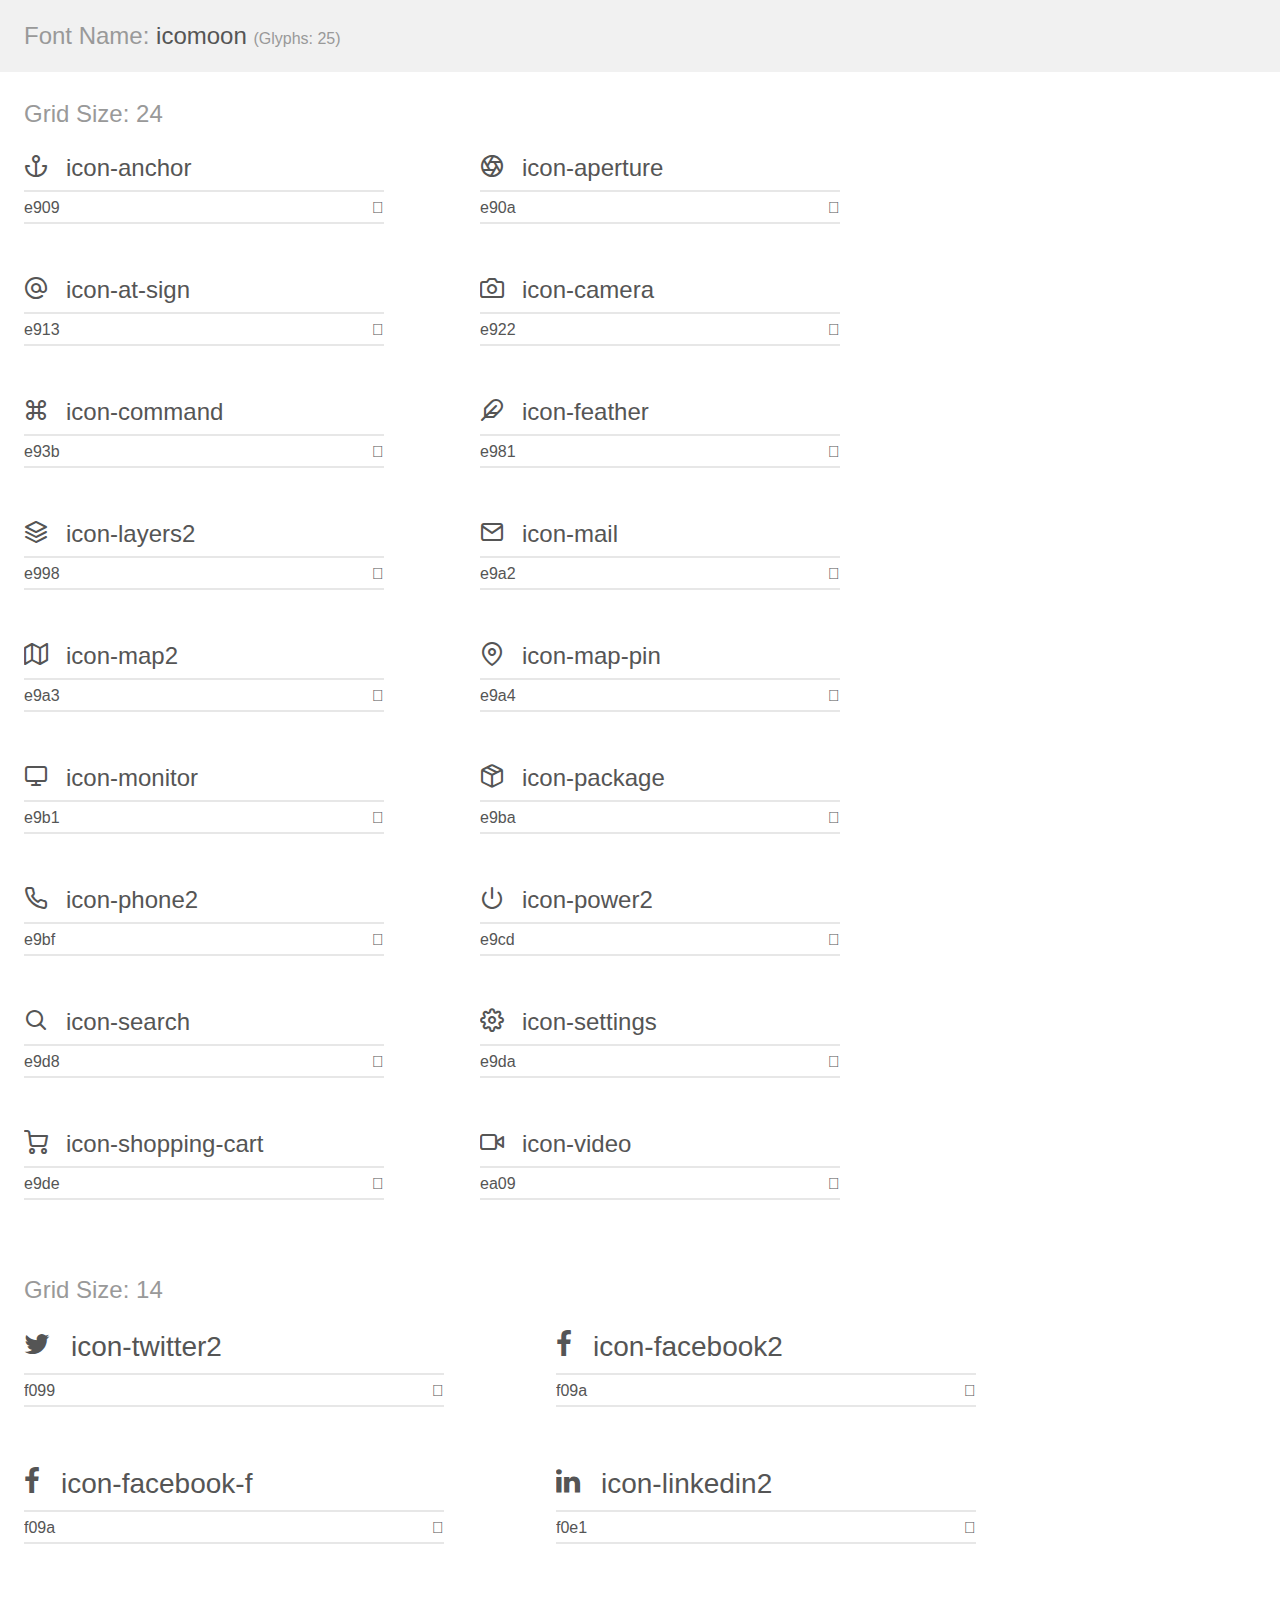
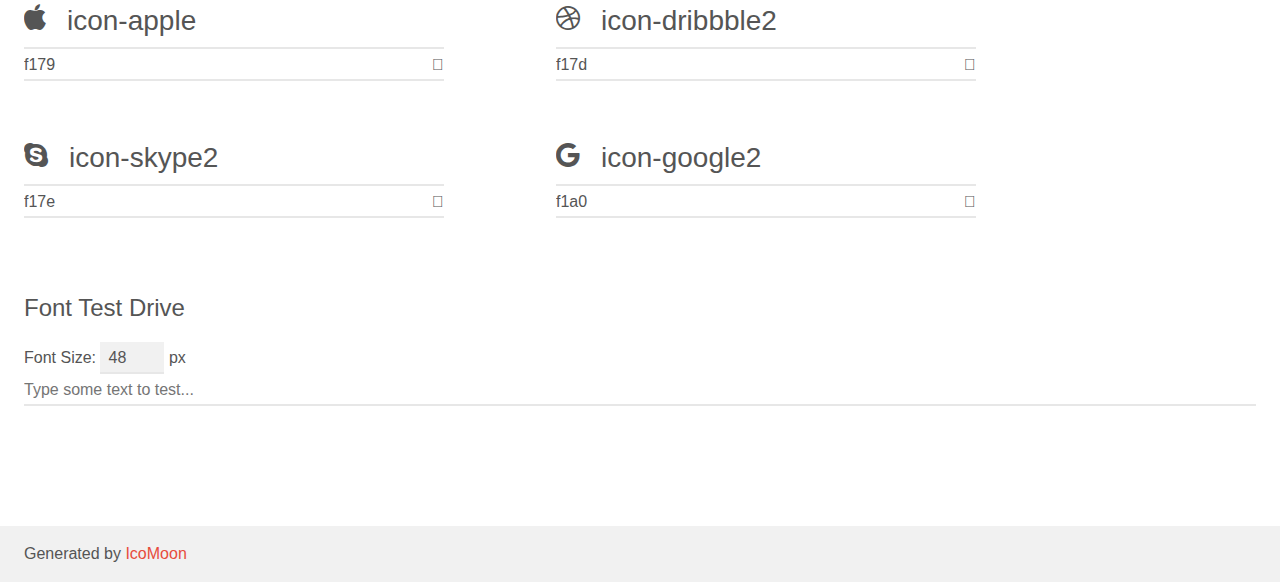
==== fonts/icomoon/demo.html @ 02287acc "V1 for website" ====
<!doctype html>
<html>
<head>
    <meta charset="utf-8">
    <title>IcoMoon Demo</title>
    <meta name="description" content="An Icon Font Generated By IcoMoon.io">
    <meta name="viewport" content="width=device-width, initial-scale=1">
    <link rel="stylesheet" href="demo-files/demo.css">
    <link rel="stylesheet" href="style.css"></head>
<body>
    <div class="bgc1 clearfix">
        <h1 class="mhmm mvm"><span class="fgc1">Font Name:</span> icomoon <small class="fgc1">(Glyphs:&nbsp;25)</small></h1>
    </div>
    <div class="clearfix mhl ptl">
        <h1 class="mvm mtn fgc1">Grid Size: 24</h1>
        <div class="glyph fs1">
            <div class="clearfix bshadow0 pbs">
                <span class="icon-anchor">
                
                </span>
                <span class="mls"> icon-anchor</span>
            </div>
            <fieldset class="fs0 size1of1 clearfix hidden-false">
                <input type="text" readonly value="e909" class="unit size1of2" />
                <input type="text" maxlength="1" readonly value="&#xe909;" class="unitRight size1of2 talign-right" />
            </fieldset>
            <div class="fs0 bshadow0 clearfix hidden-true">
                <span class="unit pvs fgc1">liga: </span>
                <input type="text" readonly value="" class="liga unitRight" />
            </div>
        </div>
        <div class="glyph fs1">
            <div class="clearfix bshadow0 pbs">
                <span class="icon-aperture">
                
                </span>
                <span class="mls"> icon-aperture</span>
            </div>
            <fieldset class="fs0 size1of1 clearfix hidden-false">
                <input type="text" readonly value="e90a" class="unit size1of2" />
                <input type="text" maxlength="1" readonly value="&#xe90a;" class="unitRight size1of2 talign-right" />
            </fieldset>
            <div class="fs0 bshadow0 clearfix hidden-true">
                <span class="unit pvs fgc1">liga: </span>
                <input type="text" readonly value="" class="liga unitRight" />
            </div>
        </div>
        <div class="glyph fs1">
            <div class="clearfix bshadow0 pbs">
                <span class="icon-at-sign">
                
                </span>
                <span class="mls"> icon-at-sign</span>
            </div>
            <fieldset class="fs0 size1of1 clearfix hidden-false">
                <input type="text" readonly value="e913" class="unit size1of2" />
                <input type="text" maxlength="1" readonly value="&#xe913;" class="unitRight size1of2 talign-right" />
            </fieldset>
            <div class="fs0 bshadow0 clearfix hidden-true">
                <span class="unit pvs fgc1">liga: </span>
                <input type="text" readonly value="" class="liga unitRight" />
            </div>
        </div>
        <div class="glyph fs1">
            <div class="clearfix bshadow0 pbs">
                <span class="icon-camera">
                
                </span>
                <span class="mls"> icon-camera</span>
            </div>
            <fieldset class="fs0 size1of1 clearfix hidden-false">
                <input type="text" readonly value="e922" class="unit size1of2" />
                <input type="text" maxlength="1" readonly value="&#xe922;" class="unitRight size1of2 talign-right" />
            </fieldset>
            <div class="fs0 bshadow0 clearfix hidden-true">
                <span class="unit pvs fgc1">liga: </span>
                <input type="text" readonly value="" class="liga unitRight" />
            </div>
        </div>
        <div class="glyph fs1">
            <div class="clearfix bshadow0 pbs">
                <span class="icon-command">
                
                </span>
                <span class="mls"> icon-command</span>
            </div>
            <fieldset class="fs0 size1of1 clearfix hidden-false">
                <input type="text" readonly value="e93b" class="unit size1of2" />
                <input type="text" maxlength="1" readonly value="&#xe93b;" class="unitRight size1of2 talign-right" />
            </fieldset>
            <div class="fs0 bshadow0 clearfix hidden-true">
                <span class="unit pvs fgc1">liga: </span>
                <input type="text" readonly value="" class="liga unitRight" />
            </div>
        </div>
        <div class="glyph fs1">
            <div class="clearfix bshadow0 pbs">
                <span class="icon-feather">
                
                </span>
                <span class="mls"> icon-feather</span>
            </div>
            <fieldset class="fs0 size1of1 clearfix hidden-false">
                <input type="text" readonly value="e981" class="unit size1of2" />
                <input type="text" maxlength="1" readonly value="&#xe981;" class="unitRight size1of2 talign-right" />
            </fieldset>
            <div class="fs0 bshadow0 clearfix hidden-true">
                <span class="unit pvs fgc1">liga: </span>
                <input type="text" readonly value="" class="liga unitRight" />
            </div>
        </div>
        <div class="glyph fs1">
            <div class="clearfix bshadow0 pbs">
                <span class="icon-layers2">
                
                </span>
                <span class="mls"> icon-layers2</span>
            </div>
            <fieldset class="fs0 size1of1 clearfix hidden-false">
                <input type="text" readonly value="e998" class="unit size1of2" />
                <input type="text" maxlength="1" readonly value="&#xe998;" class="unitRight size1of2 talign-right" />
            </fieldset>
            <div class="fs0 bshadow0 clearfix hidden-true">
                <span class="unit pvs fgc1">liga: </span>
                <input type="text" readonly value="" class="liga unitRight" />
            </div>
        </div>
        <div class="glyph fs1">
            <div class="clearfix bshadow0 pbs">
                <span class="icon-mail">
                
                </span>
                <span class="mls"> icon-mail</span>
            </div>
            <fieldset class="fs0 size1of1 clearfix hidden-false">
                <input type="text" readonly value="e9a2" class="unit size1of2" />
                <input type="text" maxlength="1" readonly value="&#xe9a2;" class="unitRight size1of2 talign-right" />
            </fieldset>
            <div class="fs0 bshadow0 clearfix hidden-true">
                <span class="unit pvs fgc1">liga: </span>
                <input type="text" readonly value="" class="liga unitRight" />
            </div>
        </div>
        <div class="glyph fs1">
            <div class="clearfix bshadow0 pbs">
                <span class="icon-map2">
                
                </span>
                <span class="mls"> icon-map2</span>
            </div>
            <fieldset class="fs0 size1of1 clearfix hidden-false">
                <input type="text" readonly value="e9a3" class="unit size1of2" />
                <input type="text" maxlength="1" readonly value="&#xe9a3;" class="unitRight size1of2 talign-right" />
            </fieldset>
            <div class="fs0 bshadow0 clearfix hidden-true">
                <span class="unit pvs fgc1">liga: </span>
                <input type="text" readonly value="" class="liga unitRight" />
            </div>
        </div>
        <div class="glyph fs1">
            <div class="clearfix bshadow0 pbs">
                <span class="icon-map-pin">
                
                </span>
                <span class="mls"> icon-map-pin</span>
            </div>
            <fieldset class="fs0 size1of1 clearfix hidden-false">
                <input type="text" readonly value="e9a4" class="unit size1of2" />
                <input type="text" maxlength="1" readonly value="&#xe9a4;" class="unitRight size1of2 talign-right" />
            </fieldset>
            <div class="fs0 bshadow0 clearfix hidden-true">
                <span class="unit pvs fgc1">liga: </span>
                <input type="text" readonly value="" class="liga unitRight" />
            </div>
        </div>
        <div class="glyph fs1">
            <div class="clearfix bshadow0 pbs">
                <span class="icon-monitor">
                
                </span>
                <span class="mls"> icon-monitor</span>
            </div>
            <fieldset class="fs0 size1of1 clearfix hidden-false">
                <input type="text" readonly value="e9b1" class="unit size1of2" />
                <input type="text" maxlength="1" readonly value="&#xe9b1;" class="unitRight size1of2 talign-right" />
            </fieldset>
            <div class="fs0 bshadow0 clearfix hidden-true">
                <span class="unit pvs fgc1">liga: </span>
                <input type="text" readonly value="" class="liga unitRight" />
            </div>
        </div>
        <div class="glyph fs1">
            <div class="clearfix bshadow0 pbs">
                <span class="icon-package">
                
                </span>
                <span class="mls"> icon-package</span>
            </div>
            <fieldset class="fs0 size1of1 clearfix hidden-false">
                <input type="text" readonly value="e9ba" class="unit size1of2" />
                <input type="text" maxlength="1" readonly value="&#xe9ba;" class="unitRight size1of2 talign-right" />
            </fieldset>
            <div class="fs0 bshadow0 clearfix hidden-true">
                <span class="unit pvs fgc1">liga: </span>
                <input type="text" readonly value="" class="liga unitRight" />
            </div>
        </div>
        <div class="glyph fs1">
            <div class="clearfix bshadow0 pbs">
                <span class="icon-phone2">
                
                </span>
                <span class="mls"> icon-phone2</span>
            </div>
            <fieldset class="fs0 size1of1 clearfix hidden-false">
                <input type="text" readonly value="e9bf" class="unit size1of2" />
                <input type="text" maxlength="1" readonly value="&#xe9bf;" class="unitRight size1of2 talign-right" />
            </fieldset>
            <div class="fs0 bshadow0 clearfix hidden-true">
                <span class="unit pvs fgc1">liga: </span>
                <input type="text" readonly value="" class="liga unitRight" />
            </div>
        </div>
        <div class="glyph fs1">
            <div class="clearfix bshadow0 pbs">
                <span class="icon-power2">
                
                </span>
                <span class="mls"> icon-power2</span>
            </div>
            <fieldset class="fs0 size1of1 clearfix hidden-false">
                <input type="text" readonly value="e9cd" class="unit size1of2" />
                <input type="text" maxlength="1" readonly value="&#xe9cd;" class="unitRight size1of2 talign-right" />
            </fieldset>
            <div class="fs0 bshadow0 clearfix hidden-true">
                <span class="unit pvs fgc1">liga: </span>
                <input type="text" readonly value="" class="liga unitRight" />
            </div>
        </div>
        <div class="glyph fs1">
            <div class="clearfix bshadow0 pbs">
                <span class="icon-search">
                
                </span>
                <span class="mls"> icon-search</span>
            </div>
            <fieldset class="fs0 size1of1 clearfix hidden-false">
                <input type="text" readonly value="e9d8" class="unit size1of2" />
                <input type="text" maxlength="1" readonly value="&#xe9d8;" class="unitRight size1of2 talign-right" />
            </fieldset>
            <div class="fs0 bshadow0 clearfix hidden-true">
                <span class="unit pvs fgc1">liga: </span>
                <input type="text" readonly value="" class="liga unitRight" />
            </div>
        </div>
        <div class="glyph fs1">
            <div class="clearfix bshadow0 pbs">
                <span class="icon-settings">
                
                </span>
                <span class="mls"> icon-settings</span>
            </div>
            <fieldset class="fs0 size1of1 clearfix hidden-false">
                <input type="text" readonly value="e9da" class="unit size1of2" />
                <input type="text" maxlength="1" readonly value="&#xe9da;" class="unitRight size1of2 talign-right" />
            </fieldset>
            <div class="fs0 bshadow0 clearfix hidden-true">
                <span class="unit pvs fgc1">liga: </span>
                <input type="text" readonly value="" class="liga unitRight" />
            </div>
        </div>
        <div class="glyph fs1">
            <div class="clearfix bshadow0 pbs">
                <span class="icon-shopping-cart">
                
                </span>
                <span class="mls"> icon-shopping-cart</span>
            </div>
            <fieldset class="fs0 size1of1 clearfix hidden-false">
                <input type="text" readonly value="e9de" class="unit size1of2" />
                <input type="text" maxlength="1" readonly value="&#xe9de;" class="unitRight size1of2 talign-right" />
            </fieldset>
            <div class="fs0 bshadow0 clearfix hidden-true">
                <span class="unit pvs fgc1">liga: </span>
                <input type="text" readonly value="" class="liga unitRight" />
            </div>
        </div>
        <div class="glyph fs1">
            <div class="clearfix bshadow0 pbs">
                <span class="icon-video">
                
                </span>
                <span class="mls"> icon-video</span>
            </div>
            <fieldset class="fs0 size1of1 clearfix hidden-false">
                <input type="text" readonly value="ea09" class="unit size1of2" />
                <input type="text" maxlength="1" readonly value="&#xea09;" class="unitRight size1of2 talign-right" />
            </fieldset>
            <div class="fs0 bshadow0 clearfix hidden-true">
                <span class="unit pvs fgc1">liga: </span>
                <input type="text" readonly value="" class="liga unitRight" />
            </div>
        </div>
    </div>
    <div class="clearfix mhl ptl">
        <h1 class="mvm mtn fgc1">Grid Size: 14</h1>
        <div class="glyph fs2">
            <div class="clearfix bshadow0 pbs">
                <span class="icon-twitter2">
                
                </span>
                <span class="mls"> icon-twitter2</span>
            </div>
            <fieldset class="fs0 size1of1 clearfix hidden-false">
                <input type="text" readonly value="f099" class="unit size1of2" />
                <input type="text" maxlength="1" readonly value="&#xf099;" class="unitRight size1of2 talign-right" />
            </fieldset>
            <div class="fs0 bshadow0 clearfix hidden-true">
                <span class="unit pvs fgc1">liga: </span>
                <input type="text" readonly value="" class="liga unitRight" />
            </div>
        </div>
        <div class="glyph fs2">
            <div class="clearfix bshadow0 pbs">
                <span class="icon-facebook2">
                
                </span>
                <span class="mls"> icon-facebook2</span>
            </div>
            <fieldset class="fs0 size1of1 clearfix hidden-false">
                <input type="text" readonly value="f09a" class="unit size1of2" />
                <input type="text" maxlength="1" readonly value="&#xf09a;" class="unitRight size1of2 talign-right" />
            </fieldset>
            <div class="fs0 bshadow0 clearfix hidden-true">
                <span class="unit pvs fgc1">liga: </span>
                <input type="text" readonly value="" class="liga unitRight" />
            </div>
        </div>
        <div class="glyph fs2">
            <div class="clearfix bshadow0 pbs">
                <span class="icon-facebook-f">
                
                </span>
                <span class="mls"> icon-facebook-f</span>
            </div>
            <fieldset class="fs0 size1of1 clearfix hidden-false">
                <input type="text" readonly value="f09a" class="unit size1of2" />
                <input type="text" maxlength="1" readonly value="&#xf09a;" class="unitRight size1of2 talign-right" />
            </fieldset>
            <div class="fs0 bshadow0 clearfix hidden-true">
                <span class="unit pvs fgc1">liga: </span>
                <input type="text" readonly value="" class="liga unitRight" />
            </div>
        </div>
        <div class="glyph fs2">
            <div class="clearfix bshadow0 pbs">
                <span class="icon-linkedin2">
                
                </span>
                <span class="mls"> icon-linkedin2</span>
            </div>
            <fieldset class="fs0 size1of1 clearfix hidden-false">
                <input type="text" readonly value="f0e1" class="unit size1of2" />
                <input type="text" maxlength="1" readonly value="&#xf0e1;" class="unitRight size1of2 talign-right" />
            </fieldset>
            <div class="fs0 bshadow0 clearfix hidden-true">
                <span class="unit pvs fgc1">liga: </span>
                <input type="text" readonly value="" class="liga unitRight" />
            </div>
        </div>
        <div class="glyph fs2">
            <div class="clearfix bshadow0 pbs">
                <span class="icon-apple">
                
                </span>
                <span class="mls"> icon-apple</span>
            </div>
            <fieldset class="fs0 size1of1 clearfix hidden-false">
                <input type="text" readonly value="f179" class="unit size1of2" />
                <input type="text" maxlength="1" readonly value="&#xf179;" class="unitRight size1of2 talign-right" />
            </fieldset>
            <div class="fs0 bshadow0 clearfix hidden-true">
                <span class="unit pvs fgc1">liga: </span>
                <input type="text" readonly value="" class="liga unitRight" />
            </div>
        </div>
        <div class="glyph fs2">
            <div class="clearfix bshadow0 pbs">
                <span class="icon-dribbble2">
                
                </span>
                <span class="mls"> icon-dribbble2</span>
            </div>
            <fieldset class="fs0 size1of1 clearfix hidden-false">
                <input type="text" readonly value="f17d" class="unit size1of2" />
                <input type="text" maxlength="1" readonly value="&#xf17d;" class="unitRight size1of2 talign-right" />
            </fieldset>
            <div class="fs0 bshadow0 clearfix hidden-true">
                <span class="unit pvs fgc1">liga: </span>
                <input type="text" readonly value="" class="liga unitRight" />
            </div>
        </div>
        <div class="glyph fs2">
            <div class="clearfix bshadow0 pbs">
                <span class="icon-skype2">
                
                </span>
                <span class="mls"> icon-skype2</span>
            </div>
            <fieldset class="fs0 size1of1 clearfix hidden-false">
                <input type="text" readonly value="f17e" class="unit size1of2" />
                <input type="text" maxlength="1" readonly value="&#xf17e;" class="unitRight size1of2 talign-right" />
            </fieldset>
            <div class="fs0 bshadow0 clearfix hidden-true">
                <span class="unit pvs fgc1">liga: </span>
                <input type="text" readonly value="" class="liga unitRight" />
            </div>
        </div>
        <div class="glyph fs2">
            <div class="clearfix bshadow0 pbs">
                <span class="icon-google2">
                
                </span>
                <span class="mls"> icon-google2</span>
            </div>
            <fieldset class="fs0 size1of1 clearfix hidden-false">
                <input type="text" readonly value="f1a0" class="unit size1of2" />
                <input type="text" maxlength="1" readonly value="&#xf1a0;" class="unitRight size1of2 talign-right" />
            </fieldset>
            <div class="fs0 bshadow0 clearfix hidden-true">
                <span class="unit pvs fgc1">liga: </span>
                <input type="text" readonly value="" class="liga unitRight" />
            </div>
        </div>
    </div>

    <!--[if gt IE 8]><!-->
    <div class="mhl clearfix mbl">
        <h1>Font Test Drive</h1>
        <label>
            Font Size: <input id="fontSize" type="number" class="textbox0 mbm"
            min="8" value="48" />
            px
        </label>
        <input id="testText" type="text" class="phl size1of1 mvl"
        placeholder="Type some text to test..." value=""/>
        <div id="testDrive" class="icon-">&nbsp;
        </div>
    </div>
    <!--<![endif]-->
    <div class="bgc1 clearfix">
        <p class="mhl">Generated by <a href="https://icomoon.io/app">IcoMoon</a></p>
    </div>

    <script src="demo-files/demo.js"></script>
</body>
</html>
---- fonts/icomoon/demo-files/demo.css ----
body {
  padding: 0;
  margin: 0;
  font-family: sans-serif;
  font-size: 1em;
  line-height: 1.5;
  color: #555;
  background: #fff;
}
h1 {
  font-size: 1.5em;
  font-weight: normal;
}
small {
  font-size: .66666667em;
}
a {
  color: #e74c3c;
  text-decoration: none;
}
a:hover, a:focus {
  box-shadow: 0 1px #e74c3c;
}
.bshadow0, input {
  box-shadow: inset 0 -2px #e7e7e7;
}
input:hover {
  box-shadow: inset 0 -2px #ccc;
}
input, fieldset {
  font-family: sans-serif;
  font-size: 1em;
  margin: 0;
  padding: 0;
  border: 0;
}
input {
  color: inherit;
  line-height: 1.5;
  height: 1.5em;
  padding: .25em 0;
}
input:focus {
  outline: none;
  box-shadow: inset 0 -2px #449fdb;
}
.glyph {
  font-size: 16px;
  width: 15em;
  padding-bottom: 1em;
  margin-right: 4em;
  margin-bottom: 1em;
  float: left;
  overflow: hidden;
}
.liga {
  width: 80%;
  width: calc(100% - 2.5em);
}
.talign-right {
  text-align: right;
}
.talign-center {
  text-align: center;
}
.bgc1 {
  background: #f1f1f1;
}
.fgc1 {
  color: #999;
}
.fgc0 {
  color: #000;
}
p {
  margin-top: 1em;
  margin-bottom: 1em;
}
.mvm {
  margin-top: .75em;
  margin-bottom: .75em;
}
.mtn {
  margin-top: 0;
}
.mtl, .mal {
  margin-top: 1.5em;
}
.mbl, .mal {
  margin-bottom: 1.5em;
}
.mal, .mhl {
  margin-left: 1.5em;
  margin-right: 1.5em;
}
.mhmm {
  margin-left: 1em;
  margin-right: 1em;
}
.mls {
  margin-left: .25em;
}
.ptl {
  padding-top: 1.5em;
}
.pbs, .pvs {
  padding-bottom: .25em;
}
.pvs, .pts {
  padding-top: .25em;
}
.unit {
  float: left;
}
.unitRight {
  float: right;
}
.size1of2 {
  width: 50%;
}
.size1of1 {
  width: 100%;
}
.clearfix:before, .clearfix:after {
  content: " ";
  display: table;
}
.clearfix:after {
  clear: both;
}
.hidden-true {
  display: none;
}
.textbox0 {
  width: 3em;
  background: #f1f1f1;
  padding: .25em .5em;
  line-height: 1.5;
  height: 1.5em;
}
#testDrive {
  display: block;
  padding-top: 24px;
  line-height: 1.5;
}
.fs0 {
  font-size: 16px;
}
.fs1 {
  font-size: 24px;
}
.fs2 {
  font-size: 28px;
}
---- fonts/icomoon/style.css ----
@font-face {
  font-family: 'icomoon';
  src:  url('fonts/icomoon.eot?f194zt');
  src:  url('fonts/icomoon.eot?f194zt#iefix') format('embedded-opentype'),
    url('fonts/icomoon.ttf?f194zt') format('truetype'),
    url('fonts/icomoon.woff?f194zt') format('woff'),
    url('fonts/icomoon.svg?f194zt#icomoon') format('svg');
  font-weight: normal;
  font-style: normal;
}

[class^="icon-"], [class*=" icon-"] {
  /* use !important to prevent issues with browser extensions that change fonts */
  font-family: 'icomoon' !important;
  speak: none;
  font-style: normal;
  font-weight: normal;
  font-variant: normal;
  text-transform: none;
  line-height: 1;

  /* Better Font Rendering =========== */
  -webkit-font-smoothing: antialiased;
  -moz-osx-font-smoothing: grayscale;
}

.icon-anchor:before {
  content: "\e909";
}
.icon-aperture:before {
  content: "\e90a";
}
.icon-at-sign:before {
  content: "\e913";
}
.icon-camera:before {
  content: "\e922";
}
.icon-command:before {
  content: "\e93b";
}
.icon-feather:before {
  content: "\e981";
}
.icon-layers2:before {
  content: "\e998";
}
.icon-mail:before {
  content: "\e9a2";
}
.icon-map2:before {
  content: "\e9a3";
}
.icon-map-pin:before {
  content: "\e9a4";
}
.icon-monitor:before {
  content: "\e9b1";
}
.icon-package:before {
  content: "\e9ba";
}
.icon-phone2:before {
  content: "\e9bf";
}
.icon-power2:before {
  content: "\e9cd";
}
.icon-search:before {
  content: "\e9d8";
}
.icon-settings:before {
  content: "\e9da";
}
.icon-shopping-cart:before {
  content: "\e9de";
}
.icon-video:before {
  content: "\ea09";
}
.icon-twitter2:before {
  content: "\f099";
}
.icon-facebook2:before {
  content: "\f09a";
}
.icon-facebook-f:before {
  content: "\f09a";
}
.icon-linkedin2:before {
  content: "\f0e1";
}
.icon-apple:before {
  content: "\f179";
}
.icon-dribbble2:before {
  content: "\f17d";
}
.icon-skype2:before {
  content: "\f17e";
}
.icon-google2:before {
  content: "\f1a0";
}

.icon-heart:before{
  content:"\f004";
}
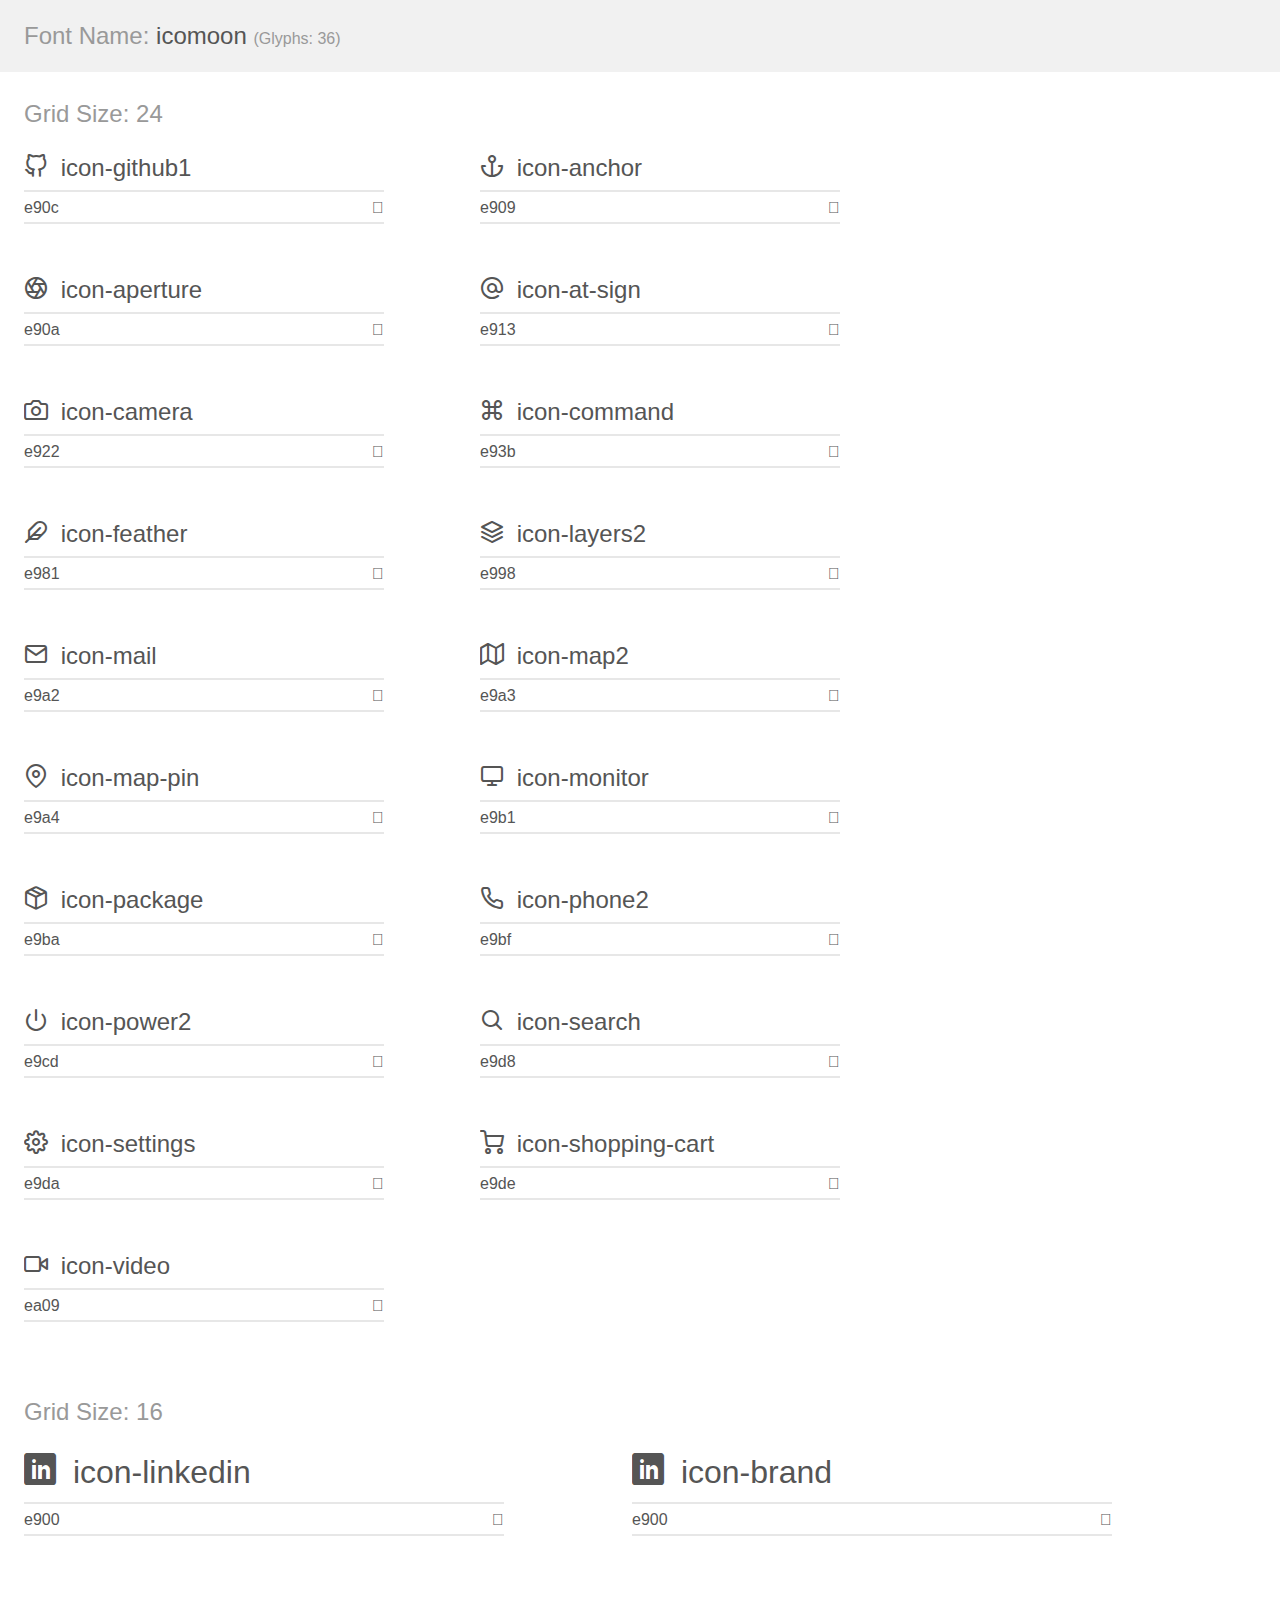
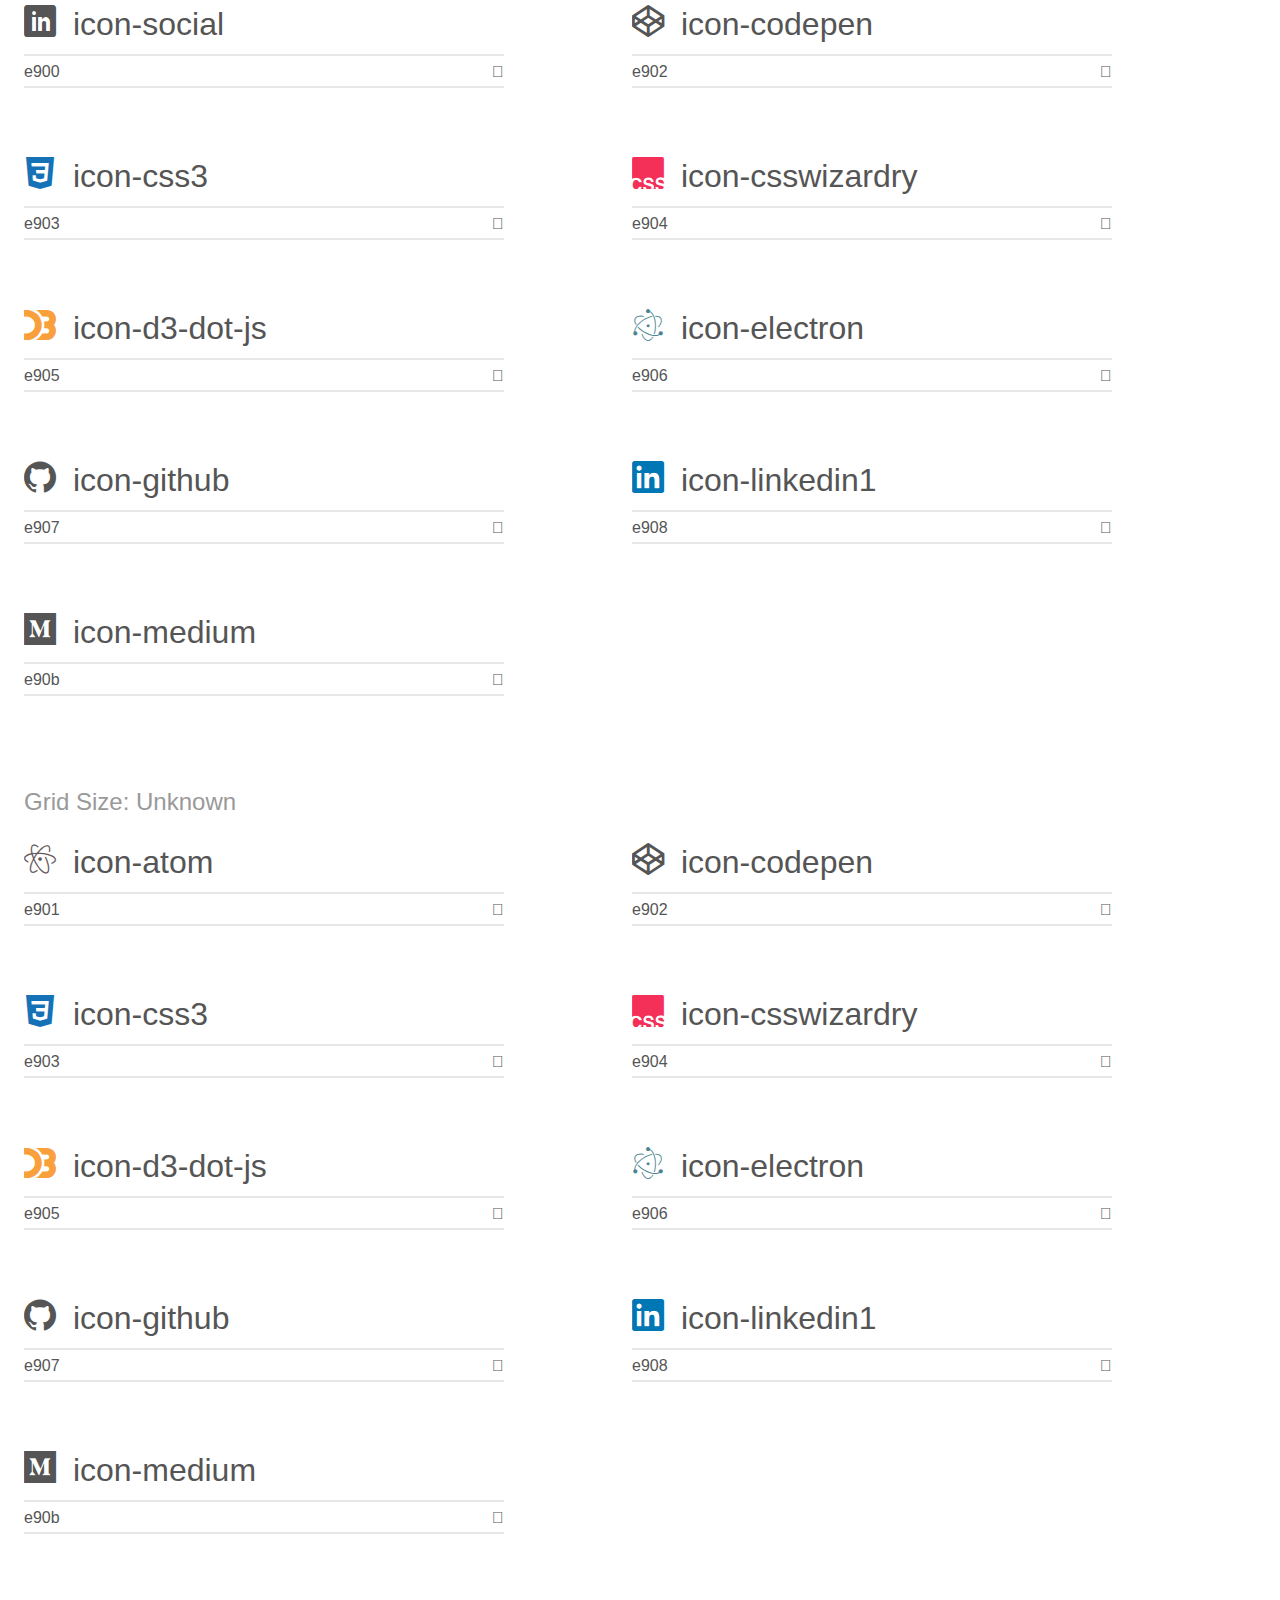
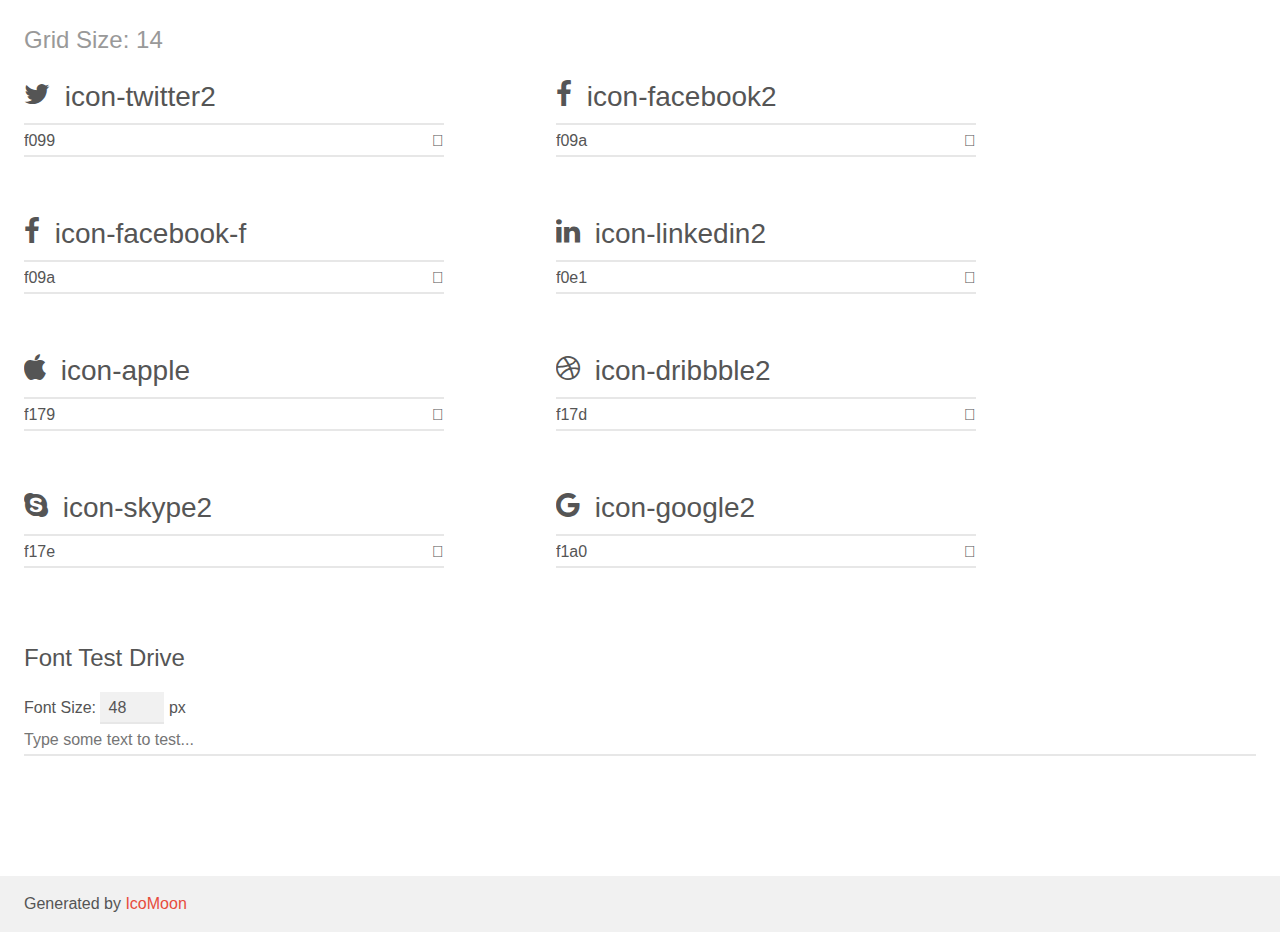
==== commit 4372f008: "Commit for icon update" ====
--- a/fonts/icomoon/demo.html
+++ b/fonts/icomoon/demo.html
@@ -9,15 +9,27 @@
     <link rel="stylesheet" href="style.css"></head>
 <body>
     <div class="bgc1 clearfix">
-        <h1 class="mhmm mvm"><span class="fgc1">Font Name:</span> icomoon <small class="fgc1">(Glyphs:&nbsp;25)</small></h1>
+        <h1 class="mhmm mvm"><span class="fgc1">Font Name:</span> icomoon <small class="fgc1">(Glyphs:&nbsp;36)</small></h1>
     </div>
     <div class="clearfix mhl ptl">
         <h1 class="mvm mtn fgc1">Grid Size: 24</h1>
         <div class="glyph fs1">
             <div class="clearfix bshadow0 pbs">
-                <span class="icon-anchor">
-                
-                </span>
+                <span class="icon-github1"></span>
+                <span class="mls"> icon-github1</span>
+            </div>
+            <fieldset class="fs0 size1of1 clearfix hidden-false">
+                <input type="text" readonly value="e90c" class="unit size1of2" />
+                <input type="text" maxlength="1" readonly value="&#xe90c;" class="unitRight size1of2 talign-right" />
+            </fieldset>
+            <div class="fs0 bshadow0 clearfix hidden-true">
+                <span class="unit pvs fgc1">liga: </span>
+                <input type="text" readonly value="" class="liga unitRight" />
+            </div>
+        </div>
+        <div class="glyph fs1">
+            <div class="clearfix bshadow0 pbs">
+                <span class="icon-anchor"></span>
                 <span class="mls"> icon-anchor</span>
             </div>
             <fieldset class="fs0 size1of1 clearfix hidden-false">
@@ -31,9 +43,7 @@
         </div>
         <div class="glyph fs1">
             <div class="clearfix bshadow0 pbs">
-                <span class="icon-aperture">
-                
-                </span>
+                <span class="icon-aperture"></span>
                 <span class="mls"> icon-aperture</span>
             </div>
             <fieldset class="fs0 size1of1 clearfix hidden-false">
@@ -47,9 +57,7 @@
         </div>
         <div class="glyph fs1">
             <div class="clearfix bshadow0 pbs">
-                <span class="icon-at-sign">
-                
-                </span>
+                <span class="icon-at-sign"></span>
                 <span class="mls"> icon-at-sign</span>
             </div>
             <fieldset class="fs0 size1of1 clearfix hidden-false">
@@ -63,9 +71,7 @@
         </div>
         <div class="glyph fs1">
             <div class="clearfix bshadow0 pbs">
-                <span class="icon-camera">
-                
-                </span>
+                <span class="icon-camera"></span>
                 <span class="mls"> icon-camera</span>
             </div>
             <fieldset class="fs0 size1of1 clearfix hidden-false">
@@ -79,9 +85,7 @@
         </div>
         <div class="glyph fs1">
             <div class="clearfix bshadow0 pbs">
-                <span class="icon-command">
-                
-                </span>
+                <span class="icon-command"></span>
                 <span class="mls"> icon-command</span>
             </div>
             <fieldset class="fs0 size1of1 clearfix hidden-false">
@@ -95,9 +99,7 @@
         </div>
         <div class="glyph fs1">
             <div class="clearfix bshadow0 pbs">
-                <span class="icon-feather">
-                
-                </span>
+                <span class="icon-feather"></span>
                 <span class="mls"> icon-feather</span>
             </div>
             <fieldset class="fs0 size1of1 clearfix hidden-false">
@@ -111,9 +113,7 @@
         </div>
         <div class="glyph fs1">
             <div class="clearfix bshadow0 pbs">
-                <span class="icon-layers2">
-                
-                </span>
+                <span class="icon-layers2"></span>
                 <span class="mls"> icon-layers2</span>
             </div>
             <fieldset class="fs0 size1of1 clearfix hidden-false">
@@ -127,9 +127,7 @@
         </div>
         <div class="glyph fs1">
             <div class="clearfix bshadow0 pbs">
-                <span class="icon-mail">
-                
-                </span>
+                <span class="icon-mail"></span>
                 <span class="mls"> icon-mail</span>
             </div>
             <fieldset class="fs0 size1of1 clearfix hidden-false">
@@ -143,9 +141,7 @@
         </div>
         <div class="glyph fs1">
             <div class="clearfix bshadow0 pbs">
-                <span class="icon-map2">
-                
-                </span>
+                <span class="icon-map2"></span>
                 <span class="mls"> icon-map2</span>
             </div>
             <fieldset class="fs0 size1of1 clearfix hidden-false">
@@ -159,9 +155,7 @@
         </div>
         <div class="glyph fs1">
             <div class="clearfix bshadow0 pbs">
-                <span class="icon-map-pin">
-                
-                </span>
+                <span class="icon-map-pin"></span>
                 <span class="mls"> icon-map-pin</span>
             </div>
             <fieldset class="fs0 size1of1 clearfix hidden-false">
@@ -175,9 +169,7 @@
         </div>
         <div class="glyph fs1">
             <div class="clearfix bshadow0 pbs">
-                <span class="icon-monitor">
-                
-                </span>
+                <span class="icon-monitor"></span>
                 <span class="mls"> icon-monitor</span>
             </div>
             <fieldset class="fs0 size1of1 clearfix hidden-false">
@@ -191,9 +183,7 @@
         </div>
         <div class="glyph fs1">
             <div class="clearfix bshadow0 pbs">
-                <span class="icon-package">
-                
-                </span>
+                <span class="icon-package"></span>
                 <span class="mls"> icon-package</span>
             </div>
             <fieldset class="fs0 size1of1 clearfix hidden-false">
@@ -207,9 +197,7 @@
         </div>
         <div class="glyph fs1">
             <div class="clearfix bshadow0 pbs">
-                <span class="icon-phone2">
-                
-                </span>
+                <span class="icon-phone2"></span>
                 <span class="mls"> icon-phone2</span>
             </div>
             <fieldset class="fs0 size1of1 clearfix hidden-false">
@@ -223,9 +211,7 @@
         </div>
         <div class="glyph fs1">
             <div class="clearfix bshadow0 pbs">
-                <span class="icon-power2">
-                
-                </span>
+                <span class="icon-power2"></span>
                 <span class="mls"> icon-power2</span>
             </div>
             <fieldset class="fs0 size1of1 clearfix hidden-false">
@@ -239,9 +225,7 @@
         </div>
         <div class="glyph fs1">
             <div class="clearfix bshadow0 pbs">
-                <span class="icon-search">
-                
-                </span>
+                <span class="icon-search"></span>
                 <span class="mls"> icon-search</span>
             </div>
             <fieldset class="fs0 size1of1 clearfix hidden-false">
@@ -255,9 +239,7 @@
         </div>
         <div class="glyph fs1">
             <div class="clearfix bshadow0 pbs">
-                <span class="icon-settings">
-                
-                </span>
+                <span class="icon-settings"></span>
                 <span class="mls"> icon-settings</span>
             </div>
             <fieldset class="fs0 size1of1 clearfix hidden-false">
@@ -271,9 +253,7 @@
         </div>
         <div class="glyph fs1">
             <div class="clearfix bshadow0 pbs">
-                <span class="icon-shopping-cart">
-                
-                </span>
+                <span class="icon-shopping-cart"></span>
                 <span class="mls"> icon-shopping-cart</span>
             </div>
             <fieldset class="fs0 size1of1 clearfix hidden-false">
@@ -287,14 +267,298 @@
         </div>
         <div class="glyph fs1">
             <div class="clearfix bshadow0 pbs">
-                <span class="icon-video">
-                
-                </span>
+                <span class="icon-video"></span>
                 <span class="mls"> icon-video</span>
             </div>
             <fieldset class="fs0 size1of1 clearfix hidden-false">
                 <input type="text" readonly value="ea09" class="unit size1of2" />
                 <input type="text" maxlength="1" readonly value="&#xea09;" class="unitRight size1of2 talign-right" />
+            </fieldset>
+            <div class="fs0 bshadow0 clearfix hidden-true">
+                <span class="unit pvs fgc1">liga: </span>
+                <input type="text" readonly value="" class="liga unitRight" />
+            </div>
+        </div>
+    </div>
+    <div class="clearfix mhl ptl">
+        <h1 class="mvm mtn fgc1">Grid Size: 16</h1>
+        <div class="glyph fs2">
+            <div class="clearfix bshadow0 pbs">
+                <span class="icon-linkedin"></span>
+                <span class="mls"> icon-linkedin</span>
+            </div>
+            <fieldset class="fs0 size1of1 clearfix hidden-false">
+                <input type="text" readonly value="e900" class="unit size1of2" />
+                <input type="text" maxlength="1" readonly value="&#xe900;" class="unitRight size1of2 talign-right" />
+            </fieldset>
+            <div class="fs0 bshadow0 clearfix hidden-true">
+                <span class="unit pvs fgc1">liga: </span>
+                <input type="text" readonly value="" class="liga unitRight" />
+            </div>
+        </div>
+        <div class="glyph fs2">
+            <div class="clearfix bshadow0 pbs">
+                <span class="icon-brand"></span>
+                <span class="mls"> icon-brand</span>
+            </div>
+            <fieldset class="fs0 size1of1 clearfix hidden-false">
+                <input type="text" readonly value="e900" class="unit size1of2" />
+                <input type="text" maxlength="1" readonly value="&#xe900;" class="unitRight size1of2 talign-right" />
+            </fieldset>
+            <div class="fs0 bshadow0 clearfix hidden-true">
+                <span class="unit pvs fgc1">liga: </span>
+                <input type="text" readonly value="" class="liga unitRight" />
+            </div>
+        </div>
+        <div class="glyph fs2">
+            <div class="clearfix bshadow0 pbs">
+                <span class="icon-social"></span>
+                <span class="mls"> icon-social</span>
+            </div>
+            <fieldset class="fs0 size1of1 clearfix hidden-false">
+                <input type="text" readonly value="e900" class="unit size1of2" />
+                <input type="text" maxlength="1" readonly value="&#xe900;" class="unitRight size1of2 talign-right" />
+            </fieldset>
+            <div class="fs0 bshadow0 clearfix hidden-true">
+                <span class="unit pvs fgc1">liga: </span>
+                <input type="text" readonly value="" class="liga unitRight" />
+            </div>
+        </div>
+        <div class="glyph fs2">
+            <div class="clearfix bshadow0 pbs">
+                <span class="icon-codepen"></span>
+                <span class="mls"> icon-codepen</span>
+            </div>
+            <fieldset class="fs0 size1of1 clearfix hidden-false">
+                <input type="text" readonly value="e902" class="unit size1of2" />
+                <input type="text" maxlength="1" readonly value="&#xe902;" class="unitRight size1of2 talign-right" />
+            </fieldset>
+            <div class="fs0 bshadow0 clearfix hidden-true">
+                <span class="unit pvs fgc1">liga: </span>
+                <input type="text" readonly value="" class="liga unitRight" />
+            </div>
+        </div>
+        <div class="glyph fs2">
+            <div class="clearfix bshadow0 pbs">
+                <span class="icon-css3"></span>
+                <span class="mls"> icon-css3</span>
+            </div>
+            <fieldset class="fs0 size1of1 clearfix hidden-false">
+                <input type="text" readonly value="e903" class="unit size1of2" />
+                <input type="text" maxlength="1" readonly value="&#xe903;" class="unitRight size1of2 talign-right" />
+            </fieldset>
+            <div class="fs0 bshadow0 clearfix hidden-true">
+                <span class="unit pvs fgc1">liga: </span>
+                <input type="text" readonly value="" class="liga unitRight" />
+            </div>
+        </div>
+        <div class="glyph fs2">
+            <div class="clearfix bshadow0 pbs">
+                <span class="icon-csswizardry"></span>
+                <span class="mls"> icon-csswizardry</span>
+            </div>
+            <fieldset class="fs0 size1of1 clearfix hidden-false">
+                <input type="text" readonly value="e904" class="unit size1of2" />
+                <input type="text" maxlength="1" readonly value="&#xe904;" class="unitRight size1of2 talign-right" />
+            </fieldset>
+            <div class="fs0 bshadow0 clearfix hidden-true">
+                <span class="unit pvs fgc1">liga: </span>
+                <input type="text" readonly value="" class="liga unitRight" />
+            </div>
+        </div>
+        <div class="glyph fs2">
+            <div class="clearfix bshadow0 pbs">
+                <span class="icon-d3-dot-js"></span>
+                <span class="mls"> icon-d3-dot-js</span>
+            </div>
+            <fieldset class="fs0 size1of1 clearfix hidden-false">
+                <input type="text" readonly value="e905" class="unit size1of2" />
+                <input type="text" maxlength="1" readonly value="&#xe905;" class="unitRight size1of2 talign-right" />
+            </fieldset>
+            <div class="fs0 bshadow0 clearfix hidden-true">
+                <span class="unit pvs fgc1">liga: </span>
+                <input type="text" readonly value="" class="liga unitRight" />
+            </div>
+        </div>
+        <div class="glyph fs2">
+            <div class="clearfix bshadow0 pbs">
+                <span class="icon-electron"></span>
+                <span class="mls"> icon-electron</span>
+            </div>
+            <fieldset class="fs0 size1of1 clearfix hidden-false">
+                <input type="text" readonly value="e906" class="unit size1of2" />
+                <input type="text" maxlength="1" readonly value="&#xe906;" class="unitRight size1of2 talign-right" />
+            </fieldset>
+            <div class="fs0 bshadow0 clearfix hidden-true">
+                <span class="unit pvs fgc1">liga: </span>
+                <input type="text" readonly value="" class="liga unitRight" />
+            </div>
+        </div>
+        <div class="glyph fs2">
+            <div class="clearfix bshadow0 pbs">
+                <span class="icon-github"></span>
+                <span class="mls"> icon-github</span>
+            </div>
+            <fieldset class="fs0 size1of1 clearfix hidden-false">
+                <input type="text" readonly value="e907" class="unit size1of2" />
+                <input type="text" maxlength="1" readonly value="&#xe907;" class="unitRight size1of2 talign-right" />
+            </fieldset>
+            <div class="fs0 bshadow0 clearfix hidden-true">
+                <span class="unit pvs fgc1">liga: </span>
+                <input type="text" readonly value="" class="liga unitRight" />
+            </div>
+        </div>
+        <div class="glyph fs2">
+            <div class="clearfix bshadow0 pbs">
+                <span class="icon-linkedin1"></span>
+                <span class="mls"> icon-linkedin1</span>
+            </div>
+            <fieldset class="fs0 size1of1 clearfix hidden-false">
+                <input type="text" readonly value="e908" class="unit size1of2" />
+                <input type="text" maxlength="1" readonly value="&#xe908;" class="unitRight size1of2 talign-right" />
+            </fieldset>
+            <div class="fs0 bshadow0 clearfix hidden-true">
+                <span class="unit pvs fgc1">liga: </span>
+                <input type="text" readonly value="" class="liga unitRight" />
+            </div>
+        </div>
+        <div class="glyph fs2">
+            <div class="clearfix bshadow0 pbs">
+                <span class="icon-medium"></span>
+                <span class="mls"> icon-medium</span>
+            </div>
+            <fieldset class="fs0 size1of1 clearfix hidden-false">
+                <input type="text" readonly value="e90b" class="unit size1of2" />
+                <input type="text" maxlength="1" readonly value="&#xe90b;" class="unitRight size1of2 talign-right" />
+            </fieldset>
+            <div class="fs0 bshadow0 clearfix hidden-true">
+                <span class="unit pvs fgc1">liga: </span>
+                <input type="text" readonly value="" class="liga unitRight" />
+            </div>
+        </div>
+    </div>
+    <div class="clearfix mhl ptl">
+        <h1 class="mvm mtn fgc1">Grid Size: Unknown</h1>
+        <div class="glyph fs3">
+            <div class="clearfix bshadow0 pbs">
+                <span class="icon-atom"></span>
+                <span class="mls"> icon-atom</span>
+            </div>
+            <fieldset class="fs0 size1of1 clearfix hidden-false">
+                <input type="text" readonly value="e901" class="unit size1of2" />
+                <input type="text" maxlength="1" readonly value="&#xe901;" class="unitRight size1of2 talign-right" />
+            </fieldset>
+            <div class="fs0 bshadow0 clearfix hidden-true">
+                <span class="unit pvs fgc1">liga: </span>
+                <input type="text" readonly value="" class="liga unitRight" />
+            </div>
+        </div>
+        <div class="glyph fs3">
+            <div class="clearfix bshadow0 pbs">
+                <span class="icon-codepen"></span>
+                <span class="mls"> icon-codepen</span>
+            </div>
+            <fieldset class="fs0 size1of1 clearfix hidden-false">
+                <input type="text" readonly value="e902" class="unit size1of2" />
+                <input type="text" maxlength="1" readonly value="&#xe902;" class="unitRight size1of2 talign-right" />
+            </fieldset>
+            <div class="fs0 bshadow0 clearfix hidden-true">
+                <span class="unit pvs fgc1">liga: </span>
+                <input type="text" readonly value="" class="liga unitRight" />
+            </div>
+        </div>
+        <div class="glyph fs3">
+            <div class="clearfix bshadow0 pbs">
+                <span class="icon-css3"></span>
+                <span class="mls"> icon-css3</span>
+            </div>
+            <fieldset class="fs0 size1of1 clearfix hidden-false">
+                <input type="text" readonly value="e903" class="unit size1of2" />
+                <input type="text" maxlength="1" readonly value="&#xe903;" class="unitRight size1of2 talign-right" />
+            </fieldset>
+            <div class="fs0 bshadow0 clearfix hidden-true">
+                <span class="unit pvs fgc1">liga: </span>
+                <input type="text" readonly value="" class="liga unitRight" />
+            </div>
+        </div>
+        <div class="glyph fs3">
+            <div class="clearfix bshadow0 pbs">
+                <span class="icon-csswizardry"></span>
+                <span class="mls"> icon-csswizardry</span>
+            </div>
+            <fieldset class="fs0 size1of1 clearfix hidden-false">
+                <input type="text" readonly value="e904" class="unit size1of2" />
+                <input type="text" maxlength="1" readonly value="&#xe904;" class="unitRight size1of2 talign-right" />
+            </fieldset>
+            <div class="fs0 bshadow0 clearfix hidden-true">
+                <span class="unit pvs fgc1">liga: </span>
+                <input type="text" readonly value="" class="liga unitRight" />
+            </div>
+        </div>
+        <div class="glyph fs3">
+            <div class="clearfix bshadow0 pbs">
+                <span class="icon-d3-dot-js"></span>
+                <span class="mls"> icon-d3-dot-js</span>
+            </div>
+            <fieldset class="fs0 size1of1 clearfix hidden-false">
+                <input type="text" readonly value="e905" class="unit size1of2" />
+                <input type="text" maxlength="1" readonly value="&#xe905;" class="unitRight size1of2 talign-right" />
+            </fieldset>
+            <div class="fs0 bshadow0 clearfix hidden-true">
+                <span class="unit pvs fgc1">liga: </span>
+                <input type="text" readonly value="" class="liga unitRight" />
+            </div>
+        </div>
+        <div class="glyph fs3">
+            <div class="clearfix bshadow0 pbs">
+                <span class="icon-electron"></span>
+                <span class="mls"> icon-electron</span>
+            </div>
+            <fieldset class="fs0 size1of1 clearfix hidden-false">
+                <input type="text" readonly value="e906" class="unit size1of2" />
+                <input type="text" maxlength="1" readonly value="&#xe906;" class="unitRight size1of2 talign-right" />
+            </fieldset>
+            <div class="fs0 bshadow0 clearfix hidden-true">
+                <span class="unit pvs fgc1">liga: </span>
+                <input type="text" readonly value="" class="liga unitRight" />
+            </div>
+        </div>
+        <div class="glyph fs3">
+            <div class="clearfix bshadow0 pbs">
+                <span class="icon-github"></span>
+                <span class="mls"> icon-github</span>
+            </div>
+            <fieldset class="fs0 size1of1 clearfix hidden-false">
+                <input type="text" readonly value="e907" class="unit size1of2" />
+                <input type="text" maxlength="1" readonly value="&#xe907;" class="unitRight size1of2 talign-right" />
+            </fieldset>
+            <div class="fs0 bshadow0 clearfix hidden-true">
+                <span class="unit pvs fgc1">liga: </span>
+                <input type="text" readonly value="" class="liga unitRight" />
+            </div>
+        </div>
+        <div class="glyph fs3">
+            <div class="clearfix bshadow0 pbs">
+                <span class="icon-linkedin1"></span>
+                <span class="mls"> icon-linkedin1</span>
+            </div>
+            <fieldset class="fs0 size1of1 clearfix hidden-false">
+                <input type="text" readonly value="e908" class="unit size1of2" />
+                <input type="text" maxlength="1" readonly value="&#xe908;" class="unitRight size1of2 talign-right" />
+            </fieldset>
+            <div class="fs0 bshadow0 clearfix hidden-true">
+                <span class="unit pvs fgc1">liga: </span>
+                <input type="text" readonly value="" class="liga unitRight" />
+            </div>
+        </div>
+        <div class="glyph fs3">
+            <div class="clearfix bshadow0 pbs">
+                <span class="icon-medium"></span>
+                <span class="mls"> icon-medium</span>
+            </div>
+            <fieldset class="fs0 size1of1 clearfix hidden-false">
+                <input type="text" readonly value="e90b" class="unit size1of2" />
+                <input type="text" maxlength="1" readonly value="&#xe90b;" class="unitRight size1of2 talign-right" />
             </fieldset>
             <div class="fs0 bshadow0 clearfix hidden-true">
                 <span class="unit pvs fgc1">liga: </span>
@@ -304,11 +568,9 @@
     </div>
     <div class="clearfix mhl ptl">
         <h1 class="mvm mtn fgc1">Grid Size: 14</h1>
-        <div class="glyph fs2">
-            <div class="clearfix bshadow0 pbs">
-                <span class="icon-twitter2">
-                
-                </span>
+        <div class="glyph fs4">
+            <div class="clearfix bshadow0 pbs">
+                <span class="icon-twitter2"></span>
                 <span class="mls"> icon-twitter2</span>
             </div>
             <fieldset class="fs0 size1of1 clearfix hidden-false">
@@ -320,11 +582,9 @@
                 <input type="text" readonly value="" class="liga unitRight" />
             </div>
         </div>
-        <div class="glyph fs2">
-            <div class="clearfix bshadow0 pbs">
-                <span class="icon-facebook2">
-                
-                </span>
+        <div class="glyph fs4">
+            <div class="clearfix bshadow0 pbs">
+                <span class="icon-facebook2"></span>
                 <span class="mls"> icon-facebook2</span>
             </div>
             <fieldset class="fs0 size1of1 clearfix hidden-false">
@@ -336,11 +596,9 @@
                 <input type="text" readonly value="" class="liga unitRight" />
             </div>
         </div>
-        <div class="glyph fs2">
-            <div class="clearfix bshadow0 pbs">
-                <span class="icon-facebook-f">
-                
-                </span>
+        <div class="glyph fs4">
+            <div class="clearfix bshadow0 pbs">
+                <span class="icon-facebook-f"></span>
                 <span class="mls"> icon-facebook-f</span>
             </div>
             <fieldset class="fs0 size1of1 clearfix hidden-false">
@@ -352,11 +610,9 @@
                 <input type="text" readonly value="" class="liga unitRight" />
             </div>
         </div>
-        <div class="glyph fs2">
-            <div class="clearfix bshadow0 pbs">
-                <span class="icon-linkedin2">
-                
-                </span>
+        <div class="glyph fs4">
+            <div class="clearfix bshadow0 pbs">
+                <span class="icon-linkedin2"></span>
                 <span class="mls"> icon-linkedin2</span>
             </div>
             <fieldset class="fs0 size1of1 clearfix hidden-false">
@@ -368,11 +624,9 @@
                 <input type="text" readonly value="" class="liga unitRight" />
             </div>
         </div>
-        <div class="glyph fs2">
-            <div class="clearfix bshadow0 pbs">
-                <span class="icon-apple">
-                
-                </span>
+        <div class="glyph fs4">
+            <div class="clearfix bshadow0 pbs">
+                <span class="icon-apple"></span>
                 <span class="mls"> icon-apple</span>
             </div>
             <fieldset class="fs0 size1of1 clearfix hidden-false">
@@ -384,11 +638,9 @@
                 <input type="text" readonly value="" class="liga unitRight" />
             </div>
         </div>
-        <div class="glyph fs2">
-            <div class="clearfix bshadow0 pbs">
-                <span class="icon-dribbble2">
-                
-                </span>
+        <div class="glyph fs4">
+            <div class="clearfix bshadow0 pbs">
+                <span class="icon-dribbble2"></span>
                 <span class="mls"> icon-dribbble2</span>
             </div>
             <fieldset class="fs0 size1of1 clearfix hidden-false">
@@ -400,11 +652,9 @@
                 <input type="text" readonly value="" class="liga unitRight" />
             </div>
         </div>
-        <div class="glyph fs2">
-            <div class="clearfix bshadow0 pbs">
-                <span class="icon-skype2">
-                
-                </span>
+        <div class="glyph fs4">
+            <div class="clearfix bshadow0 pbs">
+                <span class="icon-skype2"></span>
                 <span class="mls"> icon-skype2</span>
             </div>
             <fieldset class="fs0 size1of1 clearfix hidden-false">
@@ -416,11 +666,9 @@
                 <input type="text" readonly value="" class="liga unitRight" />
             </div>
         </div>
-        <div class="glyph fs2">
-            <div class="clearfix bshadow0 pbs">
-                <span class="icon-google2">
-                
-                </span>
+        <div class="glyph fs4">
+            <div class="clearfix bshadow0 pbs">
+                <span class="icon-google2"></span>
                 <span class="mls"> icon-google2</span>
             </div>
             <fieldset class="fs0 size1of1 clearfix hidden-false">
@@ -444,7 +692,7 @@
         </label>
         <input id="testText" type="text" class="phl size1of1 mvl"
         placeholder="Type some text to test..." value=""/>
-        <div id="testDrive" class="icon-">&nbsp;
+        <div id="testDrive" class="icon-" style="font-family: icomoon">&nbsp;
         </div>
     </div>
     <!--<![endif]-->
--- a/fonts/icomoon/demo-files/demo.css
+++ b/fonts/icomoon/demo-files/demo.css
@@ -150,6 +150,12 @@
   font-size: 24px;
 }
 .fs2 {
+  font-size: 32px;
+}
+.fs3 {
+  font-size: 32px;
+}
+.fs4 {
   font-size: 28px;
 }
 
--- a/fonts/icomoon/style.css
+++ b/fonts/icomoon/style.css
@@ -1,12 +1,13 @@
 @font-face {
   font-family: 'icomoon';
-  src:  url('fonts/icomoon.eot?f194zt');
-  src:  url('fonts/icomoon.eot?f194zt#iefix') format('embedded-opentype'),
-    url('fonts/icomoon.ttf?f194zt') format('truetype'),
-    url('fonts/icomoon.woff?f194zt') format('woff'),
-    url('fonts/icomoon.svg?f194zt#icomoon') format('svg');
+  src:  url('fonts/icomoon.eot?sikkfb');
+  src:  url('fonts/icomoon.eot?sikkfb#iefix') format('embedded-opentype'),
+    url('fonts/icomoon.ttf?sikkfb') format('truetype'),
+    url('fonts/icomoon.woff?sikkfb') format('woff'),
+    url('fonts/icomoon.svg?sikkfb#icomoon') format('svg');
   font-weight: normal;
   font-style: normal;
+  font-display: block;
 }
 
 [class^="icon-"], [class*=" icon-"] {
@@ -24,6 +25,9 @@
   -moz-osx-font-smoothing: grayscale;
 }
 
+.icon-github1:before {
+  content: "\e90c";
+}
 .icon-anchor:before {
   content: "\e909";
 }
@@ -78,6 +82,77 @@
 .icon-video:before {
   content: "\ea09";
 }
+.icon-linkedin:before {
+  content: "\e900";
+}
+.icon-brand:before {
+  content: "\e900";
+}
+.icon-social:before {
+  content: "\e900";
+}
+.icon-codepen:before {
+  content: "\e902";
+}
+.icon-css3:before {
+  content: "\e903";
+  color: #1572b6;
+}
+.icon-csswizardry:before {
+  content: "\e904";
+  color: #f43059;
+}
+.icon-d3-dot-js:before {
+  content: "\e905";
+  color: #f9a03c;
+}
+.icon-electron:before {
+  content: "\e906";
+  color: #47848f;
+}
+.icon-github:before {
+  content: "\e907";
+}
+.icon-linkedin1:before {
+  content: "\e908";
+  color: #0077b5;
+}
+.icon-medium:before {
+  content: "\e90b";
+}
+.icon-atom:before {
+  content: "\e901";
+  color: #66595c;
+}
+.icon-codepen:before {
+  content: "\e902";
+}
+.icon-css3:before {
+  content: "\e903";
+  color: #1572b6;
+}
+.icon-csswizardry:before {
+  content: "\e904";
+  color: #f43059;
+}
+.icon-d3-dot-js:before {
+  content: "\e905";
+  color: #f9a03c;
+}
+.icon-electron:before {
+  content: "\e906";
+  color: #47848f;
+}
+.icon-github:before {
+  content: "\e907";
+}
+.icon-linkedin1:before {
+  content: "\e908";
+  color: #0077b5;
+}
+.icon-medium:before {
+  content: "\e90b";
+}
 .icon-twitter2:before {
   content: "\f099";
 }
@@ -102,7 +177,3 @@
 .icon-google2:before {
   content: "\f1a0";
 }
-
-.icon-heart:before{
-  content:"\f004";
-}
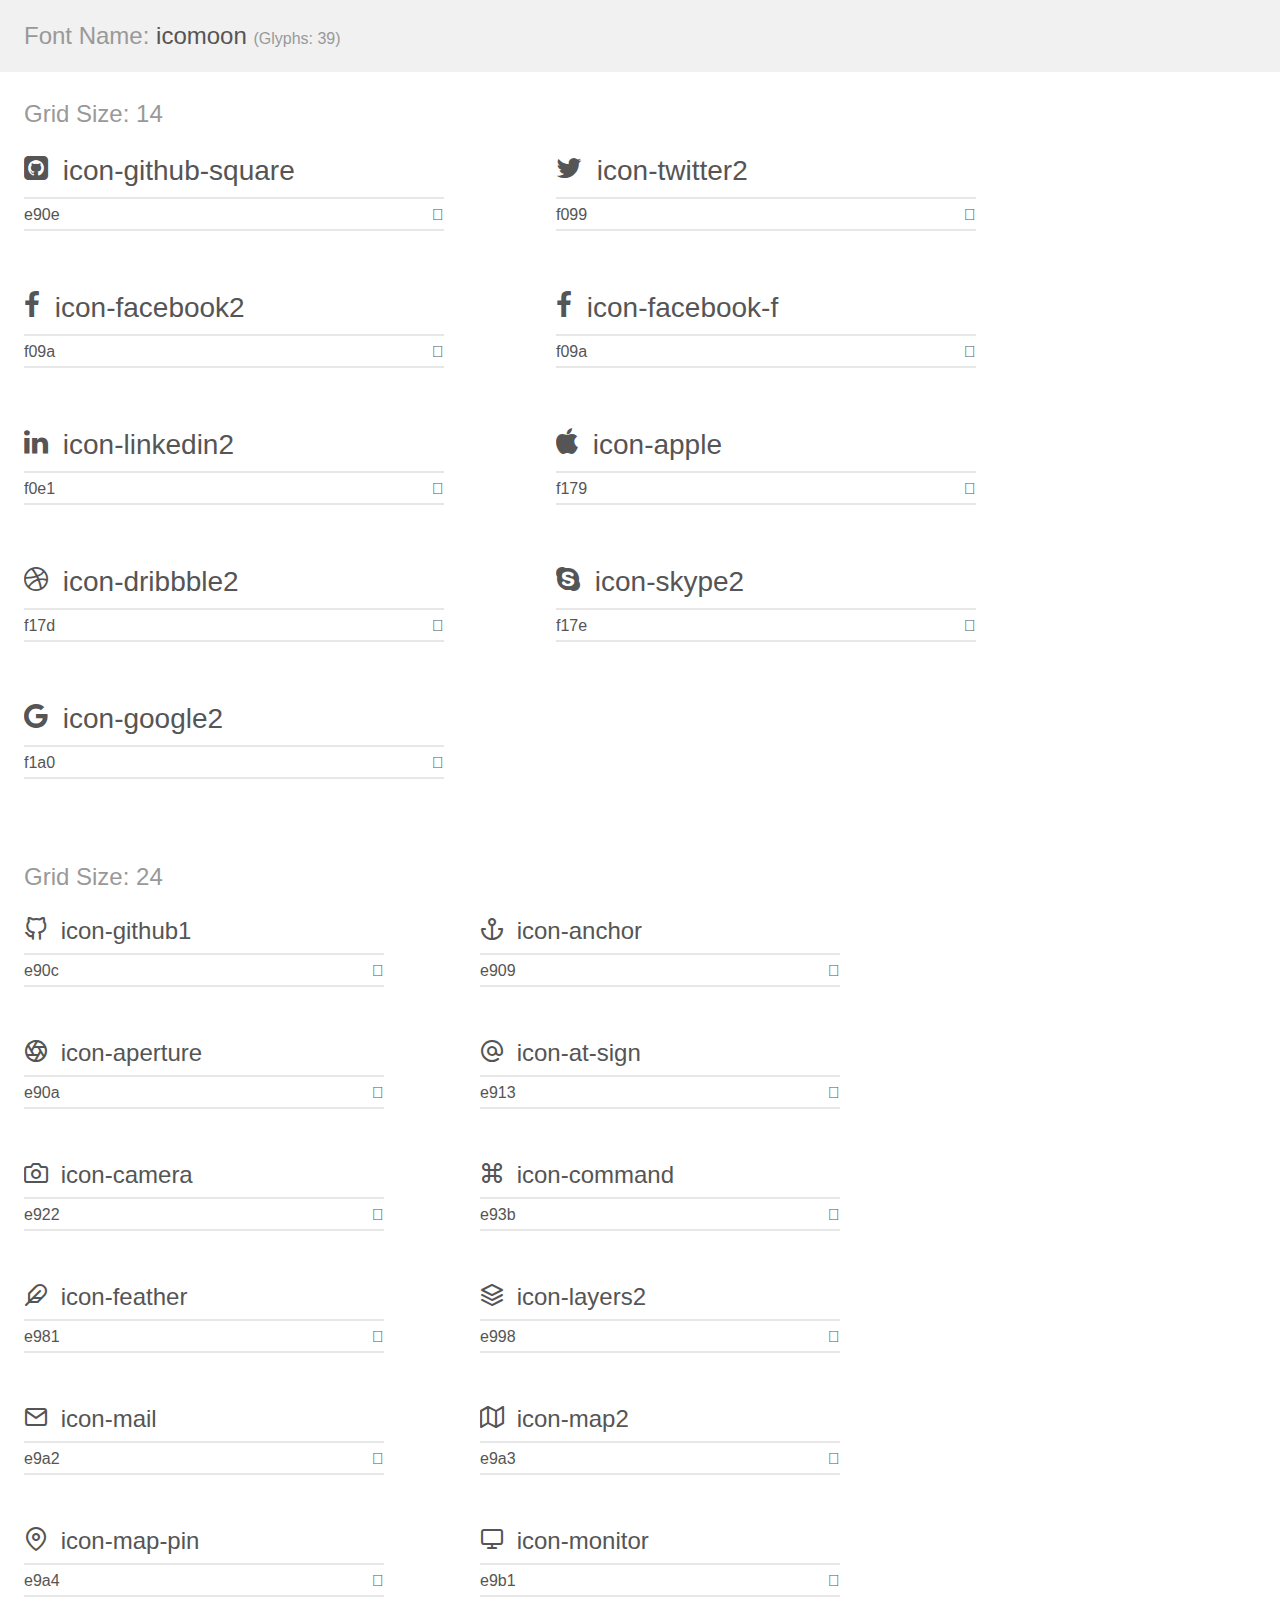
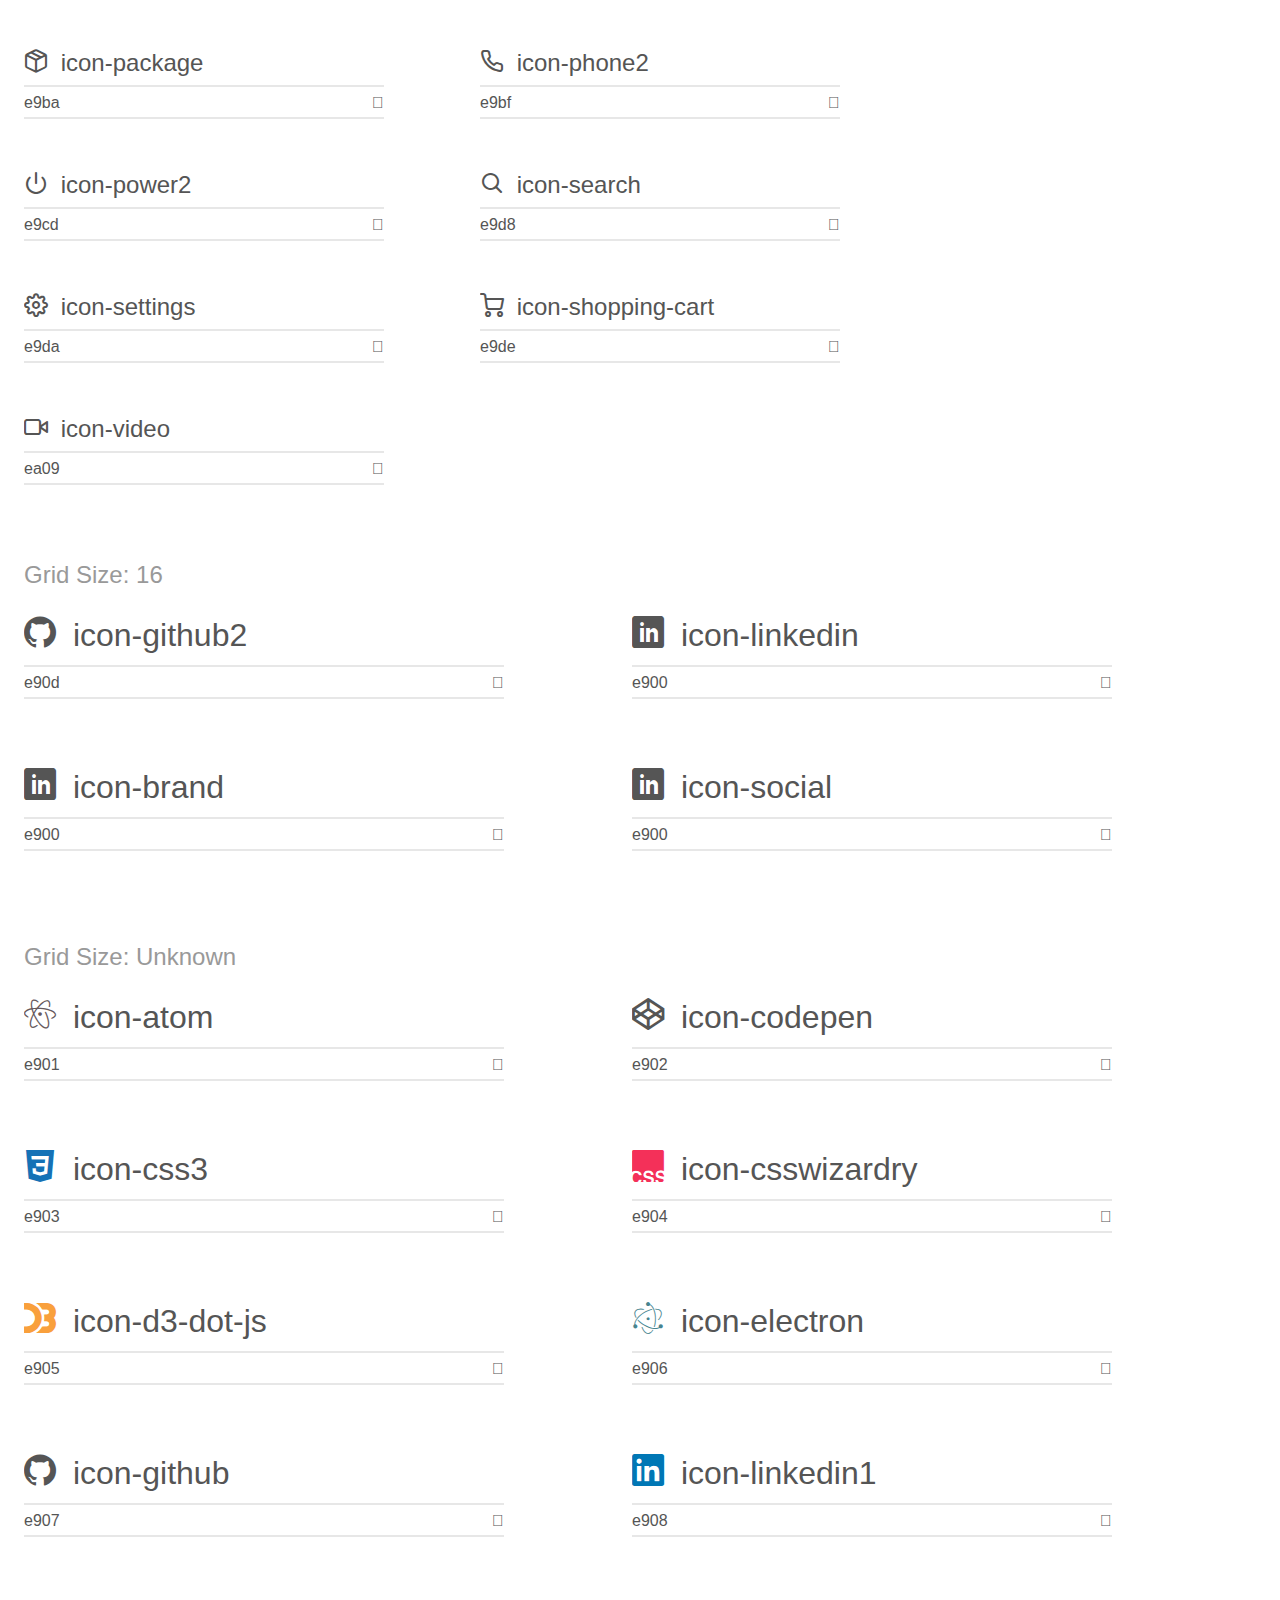
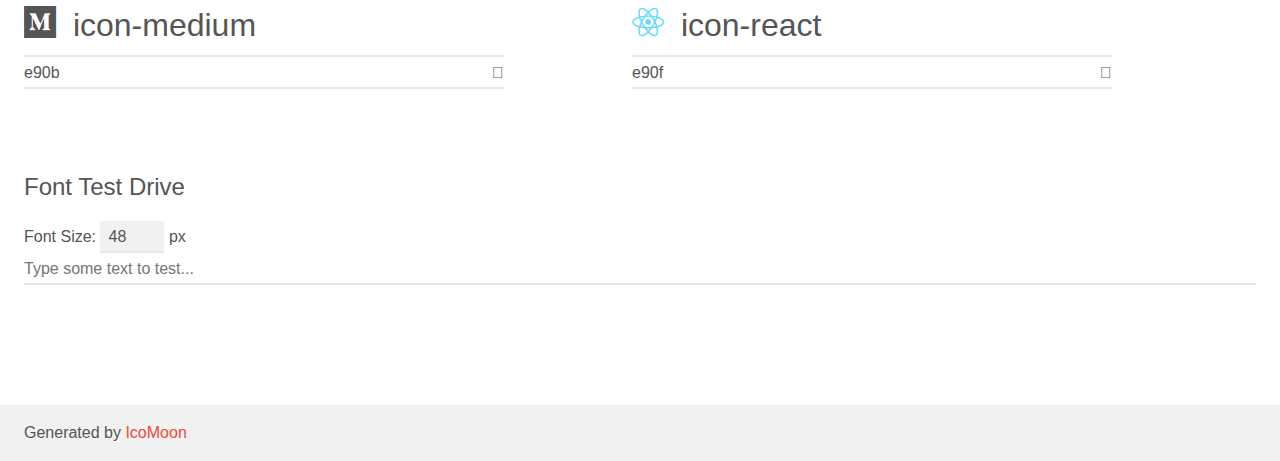
==== commit 51e2e80b: "Adding more to index" ====
--- a/fonts/icomoon/demo.html
+++ b/fonts/icomoon/demo.html
@@ -9,11 +9,140 @@
     <link rel="stylesheet" href="style.css"></head>
 <body>
     <div class="bgc1 clearfix">
-        <h1 class="mhmm mvm"><span class="fgc1">Font Name:</span> icomoon <small class="fgc1">(Glyphs:&nbsp;36)</small></h1>
+        <h1 class="mhmm mvm"><span class="fgc1">Font Name:</span> icomoon <small class="fgc1">(Glyphs:&nbsp;39)</small></h1>
+    </div>
+    <div class="clearfix mhl ptl">
+        <h1 class="mvm mtn fgc1">Grid Size: 14</h1>
+        <div class="glyph fs1">
+            <div class="clearfix bshadow0 pbs">
+                <span class="icon-github-square"></span>
+                <span class="mls"> icon-github-square</span>
+            </div>
+            <fieldset class="fs0 size1of1 clearfix hidden-false">
+                <input type="text" readonly value="e90e" class="unit size1of2" />
+                <input type="text" maxlength="1" readonly value="&#xe90e;" class="unitRight size1of2 talign-right" />
+            </fieldset>
+            <div class="fs0 bshadow0 clearfix hidden-true">
+                <span class="unit pvs fgc1">liga: </span>
+                <input type="text" readonly value="" class="liga unitRight" />
+            </div>
+        </div>
+        <div class="glyph fs1">
+            <div class="clearfix bshadow0 pbs">
+                <span class="icon-twitter2"></span>
+                <span class="mls"> icon-twitter2</span>
+            </div>
+            <fieldset class="fs0 size1of1 clearfix hidden-false">
+                <input type="text" readonly value="f099" class="unit size1of2" />
+                <input type="text" maxlength="1" readonly value="&#xf099;" class="unitRight size1of2 talign-right" />
+            </fieldset>
+            <div class="fs0 bshadow0 clearfix hidden-true">
+                <span class="unit pvs fgc1">liga: </span>
+                <input type="text" readonly value="" class="liga unitRight" />
+            </div>
+        </div>
+        <div class="glyph fs1">
+            <div class="clearfix bshadow0 pbs">
+                <span class="icon-facebook2"></span>
+                <span class="mls"> icon-facebook2</span>
+            </div>
+            <fieldset class="fs0 size1of1 clearfix hidden-false">
+                <input type="text" readonly value="f09a" class="unit size1of2" />
+                <input type="text" maxlength="1" readonly value="&#xf09a;" class="unitRight size1of2 talign-right" />
+            </fieldset>
+            <div class="fs0 bshadow0 clearfix hidden-true">
+                <span class="unit pvs fgc1">liga: </span>
+                <input type="text" readonly value="" class="liga unitRight" />
+            </div>
+        </div>
+        <div class="glyph fs1">
+            <div class="clearfix bshadow0 pbs">
+                <span class="icon-facebook-f"></span>
+                <span class="mls"> icon-facebook-f</span>
+            </div>
+            <fieldset class="fs0 size1of1 clearfix hidden-false">
+                <input type="text" readonly value="f09a" class="unit size1of2" />
+                <input type="text" maxlength="1" readonly value="&#xf09a;" class="unitRight size1of2 talign-right" />
+            </fieldset>
+            <div class="fs0 bshadow0 clearfix hidden-true">
+                <span class="unit pvs fgc1">liga: </span>
+                <input type="text" readonly value="" class="liga unitRight" />
+            </div>
+        </div>
+        <div class="glyph fs1">
+            <div class="clearfix bshadow0 pbs">
+                <span class="icon-linkedin2"></span>
+                <span class="mls"> icon-linkedin2</span>
+            </div>
+            <fieldset class="fs0 size1of1 clearfix hidden-false">
+                <input type="text" readonly value="f0e1" class="unit size1of2" />
+                <input type="text" maxlength="1" readonly value="&#xf0e1;" class="unitRight size1of2 talign-right" />
+            </fieldset>
+            <div class="fs0 bshadow0 clearfix hidden-true">
+                <span class="unit pvs fgc1">liga: </span>
+                <input type="text" readonly value="" class="liga unitRight" />
+            </div>
+        </div>
+        <div class="glyph fs1">
+            <div class="clearfix bshadow0 pbs">
+                <span class="icon-apple"></span>
+                <span class="mls"> icon-apple</span>
+            </div>
+            <fieldset class="fs0 size1of1 clearfix hidden-false">
+                <input type="text" readonly value="f179" class="unit size1of2" />
+                <input type="text" maxlength="1" readonly value="&#xf179;" class="unitRight size1of2 talign-right" />
+            </fieldset>
+            <div class="fs0 bshadow0 clearfix hidden-true">
+                <span class="unit pvs fgc1">liga: </span>
+                <input type="text" readonly value="" class="liga unitRight" />
+            </div>
+        </div>
+        <div class="glyph fs1">
+            <div class="clearfix bshadow0 pbs">
+                <span class="icon-dribbble2"></span>
+                <span class="mls"> icon-dribbble2</span>
+            </div>
+            <fieldset class="fs0 size1of1 clearfix hidden-false">
+                <input type="text" readonly value="f17d" class="unit size1of2" />
+                <input type="text" maxlength="1" readonly value="&#xf17d;" class="unitRight size1of2 talign-right" />
+            </fieldset>
+            <div class="fs0 bshadow0 clearfix hidden-true">
+                <span class="unit pvs fgc1">liga: </span>
+                <input type="text" readonly value="" class="liga unitRight" />
+            </div>
+        </div>
+        <div class="glyph fs1">
+            <div class="clearfix bshadow0 pbs">
+                <span class="icon-skype2"></span>
+                <span class="mls"> icon-skype2</span>
+            </div>
+            <fieldset class="fs0 size1of1 clearfix hidden-false">
+                <input type="text" readonly value="f17e" class="unit size1of2" />
+                <input type="text" maxlength="1" readonly value="&#xf17e;" class="unitRight size1of2 talign-right" />
+            </fieldset>
+            <div class="fs0 bshadow0 clearfix hidden-true">
+                <span class="unit pvs fgc1">liga: </span>
+                <input type="text" readonly value="" class="liga unitRight" />
+            </div>
+        </div>
+        <div class="glyph fs1">
+            <div class="clearfix bshadow0 pbs">
+                <span class="icon-google2"></span>
+                <span class="mls"> icon-google2</span>
+            </div>
+            <fieldset class="fs0 size1of1 clearfix hidden-false">
+                <input type="text" readonly value="f1a0" class="unit size1of2" />
+                <input type="text" maxlength="1" readonly value="&#xf1a0;" class="unitRight size1of2 talign-right" />
+            </fieldset>
+            <div class="fs0 bshadow0 clearfix hidden-true">
+                <span class="unit pvs fgc1">liga: </span>
+                <input type="text" readonly value="" class="liga unitRight" />
+            </div>
+        </div>
     </div>
     <div class="clearfix mhl ptl">
         <h1 class="mvm mtn fgc1">Grid Size: 24</h1>
-        <div class="glyph fs1">
+        <div class="glyph fs2">
             <div class="clearfix bshadow0 pbs">
                 <span class="icon-github1"></span>
                 <span class="mls"> icon-github1</span>
@@ -27,7 +156,7 @@
                 <input type="text" readonly value="" class="liga unitRight" />
             </div>
         </div>
-        <div class="glyph fs1">
+        <div class="glyph fs2">
             <div class="clearfix bshadow0 pbs">
                 <span class="icon-anchor"></span>
                 <span class="mls"> icon-anchor</span>
@@ -41,7 +170,7 @@
                 <input type="text" readonly value="" class="liga unitRight" />
             </div>
         </div>
-        <div class="glyph fs1">
+        <div class="glyph fs2">
             <div class="clearfix bshadow0 pbs">
                 <span class="icon-aperture"></span>
                 <span class="mls"> icon-aperture</span>
@@ -55,7 +184,7 @@
                 <input type="text" readonly value="" class="liga unitRight" />
             </div>
         </div>
-        <div class="glyph fs1">
+        <div class="glyph fs2">
             <div class="clearfix bshadow0 pbs">
                 <span class="icon-at-sign"></span>
                 <span class="mls"> icon-at-sign</span>
@@ -69,7 +198,7 @@
                 <input type="text" readonly value="" class="liga unitRight" />
             </div>
         </div>
-        <div class="glyph fs1">
+        <div class="glyph fs2">
             <div class="clearfix bshadow0 pbs">
                 <span class="icon-camera"></span>
                 <span class="mls"> icon-camera</span>
@@ -83,7 +212,7 @@
                 <input type="text" readonly value="" class="liga unitRight" />
             </div>
         </div>
-        <div class="glyph fs1">
+        <div class="glyph fs2">
             <div class="clearfix bshadow0 pbs">
                 <span class="icon-command"></span>
                 <span class="mls"> icon-command</span>
@@ -97,7 +226,7 @@
                 <input type="text" readonly value="" class="liga unitRight" />
             </div>
         </div>
-        <div class="glyph fs1">
+        <div class="glyph fs2">
             <div class="clearfix bshadow0 pbs">
                 <span class="icon-feather"></span>
                 <span class="mls"> icon-feather</span>
@@ -111,7 +240,7 @@
                 <input type="text" readonly value="" class="liga unitRight" />
             </div>
         </div>
-        <div class="glyph fs1">
+        <div class="glyph fs2">
             <div class="clearfix bshadow0 pbs">
                 <span class="icon-layers2"></span>
                 <span class="mls"> icon-layers2</span>
@@ -125,7 +254,7 @@
                 <input type="text" readonly value="" class="liga unitRight" />
             </div>
         </div>
-        <div class="glyph fs1">
+        <div class="glyph fs2">
             <div class="clearfix bshadow0 pbs">
                 <span class="icon-mail"></span>
                 <span class="mls"> icon-mail</span>
@@ -139,7 +268,7 @@
                 <input type="text" readonly value="" class="liga unitRight" />
             </div>
         </div>
-        <div class="glyph fs1">
+        <div class="glyph fs2">
             <div class="clearfix bshadow0 pbs">
                 <span class="icon-map2"></span>
                 <span class="mls"> icon-map2</span>
@@ -153,7 +282,7 @@
                 <input type="text" readonly value="" class="liga unitRight" />
             </div>
         </div>
-        <div class="glyph fs1">
+        <div class="glyph fs2">
             <div class="clearfix bshadow0 pbs">
                 <span class="icon-map-pin"></span>
                 <span class="mls"> icon-map-pin</span>
@@ -167,7 +296,7 @@
                 <input type="text" readonly value="" class="liga unitRight" />
             </div>
         </div>
-        <div class="glyph fs1">
+        <div class="glyph fs2">
             <div class="clearfix bshadow0 pbs">
                 <span class="icon-monitor"></span>
                 <span class="mls"> icon-monitor</span>
@@ -181,7 +310,7 @@
                 <input type="text" readonly value="" class="liga unitRight" />
             </div>
         </div>
-        <div class="glyph fs1">
+        <div class="glyph fs2">
             <div class="clearfix bshadow0 pbs">
                 <span class="icon-package"></span>
                 <span class="mls"> icon-package</span>
@@ -195,7 +324,7 @@
                 <input type="text" readonly value="" class="liga unitRight" />
             </div>
         </div>
-        <div class="glyph fs1">
+        <div class="glyph fs2">
             <div class="clearfix bshadow0 pbs">
                 <span class="icon-phone2"></span>
                 <span class="mls"> icon-phone2</span>
@@ -209,7 +338,7 @@
                 <input type="text" readonly value="" class="liga unitRight" />
             </div>
         </div>
-        <div class="glyph fs1">
+        <div class="glyph fs2">
             <div class="clearfix bshadow0 pbs">
                 <span class="icon-power2"></span>
                 <span class="mls"> icon-power2</span>
@@ -223,7 +352,7 @@
                 <input type="text" readonly value="" class="liga unitRight" />
             </div>
         </div>
-        <div class="glyph fs1">
+        <div class="glyph fs2">
             <div class="clearfix bshadow0 pbs">
                 <span class="icon-search"></span>
                 <span class="mls"> icon-search</span>
@@ -237,7 +366,7 @@
                 <input type="text" readonly value="" class="liga unitRight" />
             </div>
         </div>
-        <div class="glyph fs1">
+        <div class="glyph fs2">
             <div class="clearfix bshadow0 pbs">
                 <span class="icon-settings"></span>
                 <span class="mls"> icon-settings</span>
@@ -251,7 +380,7 @@
                 <input type="text" readonly value="" class="liga unitRight" />
             </div>
         </div>
-        <div class="glyph fs1">
+        <div class="glyph fs2">
             <div class="clearfix bshadow0 pbs">
                 <span class="icon-shopping-cart"></span>
                 <span class="mls"> icon-shopping-cart</span>
@@ -265,7 +394,7 @@
                 <input type="text" readonly value="" class="liga unitRight" />
             </div>
         </div>
-        <div class="glyph fs1">
+        <div class="glyph fs2">
             <div class="clearfix bshadow0 pbs">
                 <span class="icon-video"></span>
                 <span class="mls"> icon-video</span>
@@ -282,7 +411,21 @@
     </div>
     <div class="clearfix mhl ptl">
         <h1 class="mvm mtn fgc1">Grid Size: 16</h1>
-        <div class="glyph fs2">
+        <div class="glyph fs3">
+            <div class="clearfix bshadow0 pbs">
+                <span class="icon-github2"></span>
+                <span class="mls"> icon-github2</span>
+            </div>
+            <fieldset class="fs0 size1of1 clearfix hidden-false">
+                <input type="text" readonly value="e90d" class="unit size1of2" />
+                <input type="text" maxlength="1" readonly value="&#xe90d;" class="unitRight size1of2 talign-right" />
+            </fieldset>
+            <div class="fs0 bshadow0 clearfix hidden-true">
+                <span class="unit pvs fgc1">liga: </span>
+                <input type="text" readonly value="" class="liga unitRight" />
+            </div>
+        </div>
+        <div class="glyph fs3">
             <div class="clearfix bshadow0 pbs">
                 <span class="icon-linkedin"></span>
                 <span class="mls"> icon-linkedin</span>
@@ -296,7 +439,7 @@
                 <input type="text" readonly value="" class="liga unitRight" />
             </div>
         </div>
-        <div class="glyph fs2">
+        <div class="glyph fs3">
             <div class="clearfix bshadow0 pbs">
                 <span class="icon-brand"></span>
                 <span class="mls"> icon-brand</span>
@@ -310,7 +453,7 @@
                 <input type="text" readonly value="" class="liga unitRight" />
             </div>
         </div>
-        <div class="glyph fs2">
+        <div class="glyph fs3">
             <div class="clearfix bshadow0 pbs">
                 <span class="icon-social"></span>
                 <span class="mls"> icon-social</span>
@@ -318,118 +461,6 @@
             <fieldset class="fs0 size1of1 clearfix hidden-false">
                 <input type="text" readonly value="e900" class="unit size1of2" />
                 <input type="text" maxlength="1" readonly value="&#xe900;" class="unitRight size1of2 talign-right" />
-            </fieldset>
-            <div class="fs0 bshadow0 clearfix hidden-true">
-                <span class="unit pvs fgc1">liga: </span>
-                <input type="text" readonly value="" class="liga unitRight" />
-            </div>
-        </div>
-        <div class="glyph fs2">
-            <div class="clearfix bshadow0 pbs">
-                <span class="icon-codepen"></span>
-                <span class="mls"> icon-codepen</span>
-            </div>
-            <fieldset class="fs0 size1of1 clearfix hidden-false">
-                <input type="text" readonly value="e902" class="unit size1of2" />
-                <input type="text" maxlength="1" readonly value="&#xe902;" class="unitRight size1of2 talign-right" />
-            </fieldset>
-            <div class="fs0 bshadow0 clearfix hidden-true">
-                <span class="unit pvs fgc1">liga: </span>
-                <input type="text" readonly value="" class="liga unitRight" />
-            </div>
-        </div>
-        <div class="glyph fs2">
-            <div class="clearfix bshadow0 pbs">
-                <span class="icon-css3"></span>
-                <span class="mls"> icon-css3</span>
-            </div>
-            <fieldset class="fs0 size1of1 clearfix hidden-false">
-                <input type="text" readonly value="e903" class="unit size1of2" />
-                <input type="text" maxlength="1" readonly value="&#xe903;" class="unitRight size1of2 talign-right" />
-            </fieldset>
-            <div class="fs0 bshadow0 clearfix hidden-true">
-                <span class="unit pvs fgc1">liga: </span>
-                <input type="text" readonly value="" class="liga unitRight" />
-            </div>
-        </div>
-        <div class="glyph fs2">
-            <div class="clearfix bshadow0 pbs">
-                <span class="icon-csswizardry"></span>
-                <span class="mls"> icon-csswizardry</span>
-            </div>
-            <fieldset class="fs0 size1of1 clearfix hidden-false">
-                <input type="text" readonly value="e904" class="unit size1of2" />
-                <input type="text" maxlength="1" readonly value="&#xe904;" class="unitRight size1of2 talign-right" />
-            </fieldset>
-            <div class="fs0 bshadow0 clearfix hidden-true">
-                <span class="unit pvs fgc1">liga: </span>
-                <input type="text" readonly value="" class="liga unitRight" />
-            </div>
-        </div>
-        <div class="glyph fs2">
-            <div class="clearfix bshadow0 pbs">
-                <span class="icon-d3-dot-js"></span>
-                <span class="mls"> icon-d3-dot-js</span>
-            </div>
-            <fieldset class="fs0 size1of1 clearfix hidden-false">
-                <input type="text" readonly value="e905" class="unit size1of2" />
-                <input type="text" maxlength="1" readonly value="&#xe905;" class="unitRight size1of2 talign-right" />
-            </fieldset>
-            <div class="fs0 bshadow0 clearfix hidden-true">
-                <span class="unit pvs fgc1">liga: </span>
-                <input type="text" readonly value="" class="liga unitRight" />
-            </div>
-        </div>
-        <div class="glyph fs2">
-            <div class="clearfix bshadow0 pbs">
-                <span class="icon-electron"></span>
-                <span class="mls"> icon-electron</span>
-            </div>
-            <fieldset class="fs0 size1of1 clearfix hidden-false">
-                <input type="text" readonly value="e906" class="unit size1of2" />
-                <input type="text" maxlength="1" readonly value="&#xe906;" class="unitRight size1of2 talign-right" />
-            </fieldset>
-            <div class="fs0 bshadow0 clearfix hidden-true">
-                <span class="unit pvs fgc1">liga: </span>
-                <input type="text" readonly value="" class="liga unitRight" />
-            </div>
-        </div>
-        <div class="glyph fs2">
-            <div class="clearfix bshadow0 pbs">
-                <span class="icon-github"></span>
-                <span class="mls"> icon-github</span>
-            </div>
-            <fieldset class="fs0 size1of1 clearfix hidden-false">
-                <input type="text" readonly value="e907" class="unit size1of2" />
-                <input type="text" maxlength="1" readonly value="&#xe907;" class="unitRight size1of2 talign-right" />
-            </fieldset>
-            <div class="fs0 bshadow0 clearfix hidden-true">
-                <span class="unit pvs fgc1">liga: </span>
-                <input type="text" readonly value="" class="liga unitRight" />
-            </div>
-        </div>
-        <div class="glyph fs2">
-            <div class="clearfix bshadow0 pbs">
-                <span class="icon-linkedin1"></span>
-                <span class="mls"> icon-linkedin1</span>
-            </div>
-            <fieldset class="fs0 size1of1 clearfix hidden-false">
-                <input type="text" readonly value="e908" class="unit size1of2" />
-                <input type="text" maxlength="1" readonly value="&#xe908;" class="unitRight size1of2 talign-right" />
-            </fieldset>
-            <div class="fs0 bshadow0 clearfix hidden-true">
-                <span class="unit pvs fgc1">liga: </span>
-                <input type="text" readonly value="" class="liga unitRight" />
-            </div>
-        </div>
-        <div class="glyph fs2">
-            <div class="clearfix bshadow0 pbs">
-                <span class="icon-medium"></span>
-                <span class="mls"> icon-medium</span>
-            </div>
-            <fieldset class="fs0 size1of1 clearfix hidden-false">
-                <input type="text" readonly value="e90b" class="unit size1of2" />
-                <input type="text" maxlength="1" readonly value="&#xe90b;" class="unitRight size1of2 talign-right" />
             </fieldset>
             <div class="fs0 bshadow0 clearfix hidden-true">
                 <span class="unit pvs fgc1">liga: </span>
@@ -439,7 +470,7 @@
     </div>
     <div class="clearfix mhl ptl">
         <h1 class="mvm mtn fgc1">Grid Size: Unknown</h1>
-        <div class="glyph fs3">
+        <div class="glyph fs4">
             <div class="clearfix bshadow0 pbs">
                 <span class="icon-atom"></span>
                 <span class="mls"> icon-atom</span>
@@ -453,7 +484,7 @@
                 <input type="text" readonly value="" class="liga unitRight" />
             </div>
         </div>
-        <div class="glyph fs3">
+        <div class="glyph fs4">
             <div class="clearfix bshadow0 pbs">
                 <span class="icon-codepen"></span>
                 <span class="mls"> icon-codepen</span>
@@ -467,7 +498,7 @@
                 <input type="text" readonly value="" class="liga unitRight" />
             </div>
         </div>
-        <div class="glyph fs3">
+        <div class="glyph fs4">
             <div class="clearfix bshadow0 pbs">
                 <span class="icon-css3"></span>
                 <span class="mls"> icon-css3</span>
@@ -481,7 +512,7 @@
                 <input type="text" readonly value="" class="liga unitRight" />
             </div>
         </div>
-        <div class="glyph fs3">
+        <div class="glyph fs4">
             <div class="clearfix bshadow0 pbs">
                 <span class="icon-csswizardry"></span>
                 <span class="mls"> icon-csswizardry</span>
@@ -495,7 +526,7 @@
                 <input type="text" readonly value="" class="liga unitRight" />
             </div>
         </div>
-        <div class="glyph fs3">
+        <div class="glyph fs4">
             <div class="clearfix bshadow0 pbs">
                 <span class="icon-d3-dot-js"></span>
                 <span class="mls"> icon-d3-dot-js</span>
@@ -509,7 +540,7 @@
                 <input type="text" readonly value="" class="liga unitRight" />
             </div>
         </div>
-        <div class="glyph fs3">
+        <div class="glyph fs4">
             <div class="clearfix bshadow0 pbs">
                 <span class="icon-electron"></span>
                 <span class="mls"> icon-electron</span>
@@ -523,7 +554,7 @@
                 <input type="text" readonly value="" class="liga unitRight" />
             </div>
         </div>
-        <div class="glyph fs3">
+        <div class="glyph fs4">
             <div class="clearfix bshadow0 pbs">
                 <span class="icon-github"></span>
                 <span class="mls"> icon-github</span>
@@ -537,7 +568,7 @@
                 <input type="text" readonly value="" class="liga unitRight" />
             </div>
         </div>
-        <div class="glyph fs3">
+        <div class="glyph fs4">
             <div class="clearfix bshadow0 pbs">
                 <span class="icon-linkedin1"></span>
                 <span class="mls"> icon-linkedin1</span>
@@ -551,7 +582,7 @@
                 <input type="text" readonly value="" class="liga unitRight" />
             </div>
         </div>
-        <div class="glyph fs3">
+        <div class="glyph fs4">
             <div class="clearfix bshadow0 pbs">
                 <span class="icon-medium"></span>
                 <span class="mls"> icon-medium</span>
@@ -565,115 +596,14 @@
                 <input type="text" readonly value="" class="liga unitRight" />
             </div>
         </div>
-    </div>
-    <div class="clearfix mhl ptl">
-        <h1 class="mvm mtn fgc1">Grid Size: 14</h1>
-        <div class="glyph fs4">
-            <div class="clearfix bshadow0 pbs">
-                <span class="icon-twitter2"></span>
-                <span class="mls"> icon-twitter2</span>
-            </div>
-            <fieldset class="fs0 size1of1 clearfix hidden-false">
-                <input type="text" readonly value="f099" class="unit size1of2" />
-                <input type="text" maxlength="1" readonly value="&#xf099;" class="unitRight size1of2 talign-right" />
-            </fieldset>
-            <div class="fs0 bshadow0 clearfix hidden-true">
-                <span class="unit pvs fgc1">liga: </span>
-                <input type="text" readonly value="" class="liga unitRight" />
-            </div>
-        </div>
-        <div class="glyph fs4">
-            <div class="clearfix bshadow0 pbs">
-                <span class="icon-facebook2"></span>
-                <span class="mls"> icon-facebook2</span>
-            </div>
-            <fieldset class="fs0 size1of1 clearfix hidden-false">
-                <input type="text" readonly value="f09a" class="unit size1of2" />
-                <input type="text" maxlength="1" readonly value="&#xf09a;" class="unitRight size1of2 talign-right" />
-            </fieldset>
-            <div class="fs0 bshadow0 clearfix hidden-true">
-                <span class="unit pvs fgc1">liga: </span>
-                <input type="text" readonly value="" class="liga unitRight" />
-            </div>
-        </div>
-        <div class="glyph fs4">
-            <div class="clearfix bshadow0 pbs">
-                <span class="icon-facebook-f"></span>
-                <span class="mls"> icon-facebook-f</span>
-            </div>
-            <fieldset class="fs0 size1of1 clearfix hidden-false">
-                <input type="text" readonly value="f09a" class="unit size1of2" />
-                <input type="text" maxlength="1" readonly value="&#xf09a;" class="unitRight size1of2 talign-right" />
-            </fieldset>
-            <div class="fs0 bshadow0 clearfix hidden-true">
-                <span class="unit pvs fgc1">liga: </span>
-                <input type="text" readonly value="" class="liga unitRight" />
-            </div>
-        </div>
-        <div class="glyph fs4">
-            <div class="clearfix bshadow0 pbs">
-                <span class="icon-linkedin2"></span>
-                <span class="mls"> icon-linkedin2</span>
-            </div>
-            <fieldset class="fs0 size1of1 clearfix hidden-false">
-                <input type="text" readonly value="f0e1" class="unit size1of2" />
-                <input type="text" maxlength="1" readonly value="&#xf0e1;" class="unitRight size1of2 talign-right" />
-            </fieldset>
-            <div class="fs0 bshadow0 clearfix hidden-true">
-                <span class="unit pvs fgc1">liga: </span>
-                <input type="text" readonly value="" class="liga unitRight" />
-            </div>
-        </div>
-        <div class="glyph fs4">
-            <div class="clearfix bshadow0 pbs">
-                <span class="icon-apple"></span>
-                <span class="mls"> icon-apple</span>
-            </div>
-            <fieldset class="fs0 size1of1 clearfix hidden-false">
-                <input type="text" readonly value="f179" class="unit size1of2" />
-                <input type="text" maxlength="1" readonly value="&#xf179;" class="unitRight size1of2 talign-right" />
-            </fieldset>
-            <div class="fs0 bshadow0 clearfix hidden-true">
-                <span class="unit pvs fgc1">liga: </span>
-                <input type="text" readonly value="" class="liga unitRight" />
-            </div>
-        </div>
-        <div class="glyph fs4">
-            <div class="clearfix bshadow0 pbs">
-                <span class="icon-dribbble2"></span>
-                <span class="mls"> icon-dribbble2</span>
-            </div>
-            <fieldset class="fs0 size1of1 clearfix hidden-false">
-                <input type="text" readonly value="f17d" class="unit size1of2" />
-                <input type="text" maxlength="1" readonly value="&#xf17d;" class="unitRight size1of2 talign-right" />
-            </fieldset>
-            <div class="fs0 bshadow0 clearfix hidden-true">
-                <span class="unit pvs fgc1">liga: </span>
-                <input type="text" readonly value="" class="liga unitRight" />
-            </div>
-        </div>
-        <div class="glyph fs4">
-            <div class="clearfix bshadow0 pbs">
-                <span class="icon-skype2"></span>
-                <span class="mls"> icon-skype2</span>
-            </div>
-            <fieldset class="fs0 size1of1 clearfix hidden-false">
-                <input type="text" readonly value="f17e" class="unit size1of2" />
-                <input type="text" maxlength="1" readonly value="&#xf17e;" class="unitRight size1of2 talign-right" />
-            </fieldset>
-            <div class="fs0 bshadow0 clearfix hidden-true">
-                <span class="unit pvs fgc1">liga: </span>
-                <input type="text" readonly value="" class="liga unitRight" />
-            </div>
-        </div>
-        <div class="glyph fs4">
-            <div class="clearfix bshadow0 pbs">
-                <span class="icon-google2"></span>
-                <span class="mls"> icon-google2</span>
-            </div>
-            <fieldset class="fs0 size1of1 clearfix hidden-false">
-                <input type="text" readonly value="f1a0" class="unit size1of2" />
-                <input type="text" maxlength="1" readonly value="&#xf1a0;" class="unitRight size1of2 talign-right" />
+        <div class="glyph fs4">
+            <div class="clearfix bshadow0 pbs">
+                <span class="icon-react"></span>
+                <span class="mls"> icon-react</span>
+            </div>
+            <fieldset class="fs0 size1of1 clearfix hidden-false">
+                <input type="text" readonly value="e90f" class="unit size1of2" />
+                <input type="text" maxlength="1" readonly value="&#xe90f;" class="unitRight size1of2 talign-right" />
             </fieldset>
             <div class="fs0 bshadow0 clearfix hidden-true">
                 <span class="unit pvs fgc1">liga: </span>
--- a/fonts/icomoon/demo-files/demo.css
+++ b/fonts/icomoon/demo-files/demo.css
@@ -147,15 +147,15 @@
   font-size: 16px;
 }
 .fs1 {
-  font-size: 24px;
+  font-size: 28px;
 }
 .fs2 {
-  font-size: 32px;
+  font-size: 24px;
 }
 .fs3 {
   font-size: 32px;
 }
 .fs4 {
-  font-size: 28px;
+  font-size: 32px;
 }
 
--- a/fonts/icomoon/style.css
+++ b/fonts/icomoon/style.css
@@ -1,10 +1,10 @@
 @font-face {
   font-family: 'icomoon';
-  src:  url('fonts/icomoon.eot?sikkfb');
-  src:  url('fonts/icomoon.eot?sikkfb#iefix') format('embedded-opentype'),
-    url('fonts/icomoon.ttf?sikkfb') format('truetype'),
-    url('fonts/icomoon.woff?sikkfb') format('woff'),
-    url('fonts/icomoon.svg?sikkfb#icomoon') format('svg');
+  src:  url('fonts/icomoon.eot?f7awur');
+  src:  url('fonts/icomoon.eot?f7awur#iefix') format('embedded-opentype'),
+    url('fonts/icomoon.ttf?f7awur') format('truetype'),
+    url('fonts/icomoon.woff?f7awur') format('woff'),
+    url('fonts/icomoon.svg?f7awur#icomoon') format('svg');
   font-weight: normal;
   font-style: normal;
   font-display: block;
@@ -25,6 +25,33 @@
   -moz-osx-font-smoothing: grayscale;
 }
 
+.icon-github-square:before {
+  content: "\e90e";
+}
+.icon-twitter2:before {
+  content: "\f099";
+}
+.icon-facebook2:before {
+  content: "\f09a";
+}
+.icon-facebook-f:before {
+  content: "\f09a";
+}
+.icon-linkedin2:before {
+  content: "\f0e1";
+}
+.icon-apple:before {
+  content: "\f179";
+}
+.icon-dribbble2:before {
+  content: "\f17d";
+}
+.icon-skype2:before {
+  content: "\f17e";
+}
+.icon-google2:before {
+  content: "\f1a0";
+}
 .icon-github1:before {
   content: "\e90c";
 }
@@ -82,6 +109,9 @@
 .icon-video:before {
   content: "\ea09";
 }
+.icon-github2:before {
+  content: "\e90d";
+}
 .icon-linkedin:before {
   content: "\e900";
 }
@@ -90,35 +120,6 @@
 }
 .icon-social:before {
   content: "\e900";
-}
-.icon-codepen:before {
-  content: "\e902";
-}
-.icon-css3:before {
-  content: "\e903";
-  color: #1572b6;
-}
-.icon-csswizardry:before {
-  content: "\e904";
-  color: #f43059;
-}
-.icon-d3-dot-js:before {
-  content: "\e905";
-  color: #f9a03c;
-}
-.icon-electron:before {
-  content: "\e906";
-  color: #47848f;
-}
-.icon-github:before {
-  content: "\e907";
-}
-.icon-linkedin1:before {
-  content: "\e908";
-  color: #0077b5;
-}
-.icon-medium:before {
-  content: "\e90b";
 }
 .icon-atom:before {
   content: "\e901";
@@ -153,27 +154,7 @@
 .icon-medium:before {
   content: "\e90b";
 }
-.icon-twitter2:before {
-  content: "\f099";
+.icon-react:before {
+  content: "\e90f";
+  color: #61dafb;
 }
-.icon-facebook2:before {
-  content: "\f09a";
-}
-.icon-facebook-f:before {
-  content: "\f09a";
-}
-.icon-linkedin2:before {
-  content: "\f0e1";
-}
-.icon-apple:before {
-  content: "\f179";
-}
-.icon-dribbble2:before {
-  content: "\f17d";
-}
-.icon-skype2:before {
-  content: "\f17e";
-}
-.icon-google2:before {
-  content: "\f1a0";
-}
